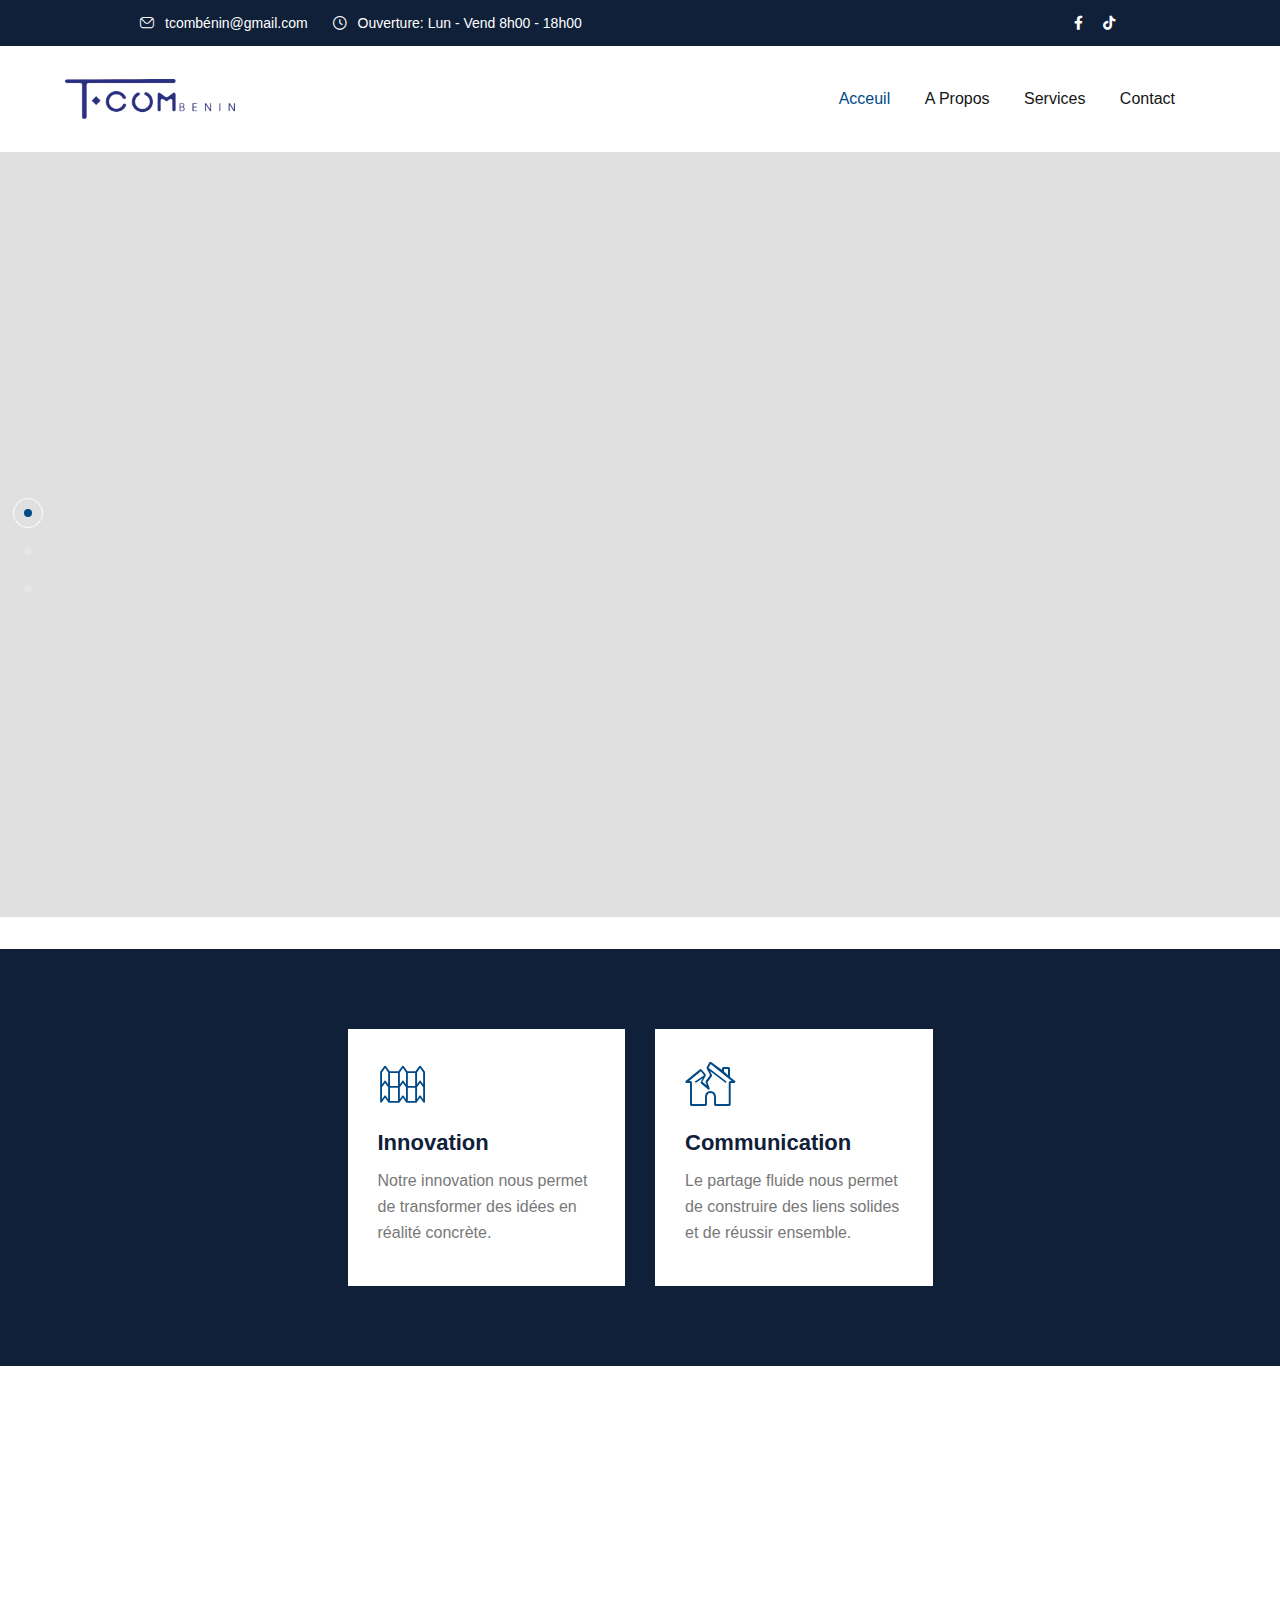
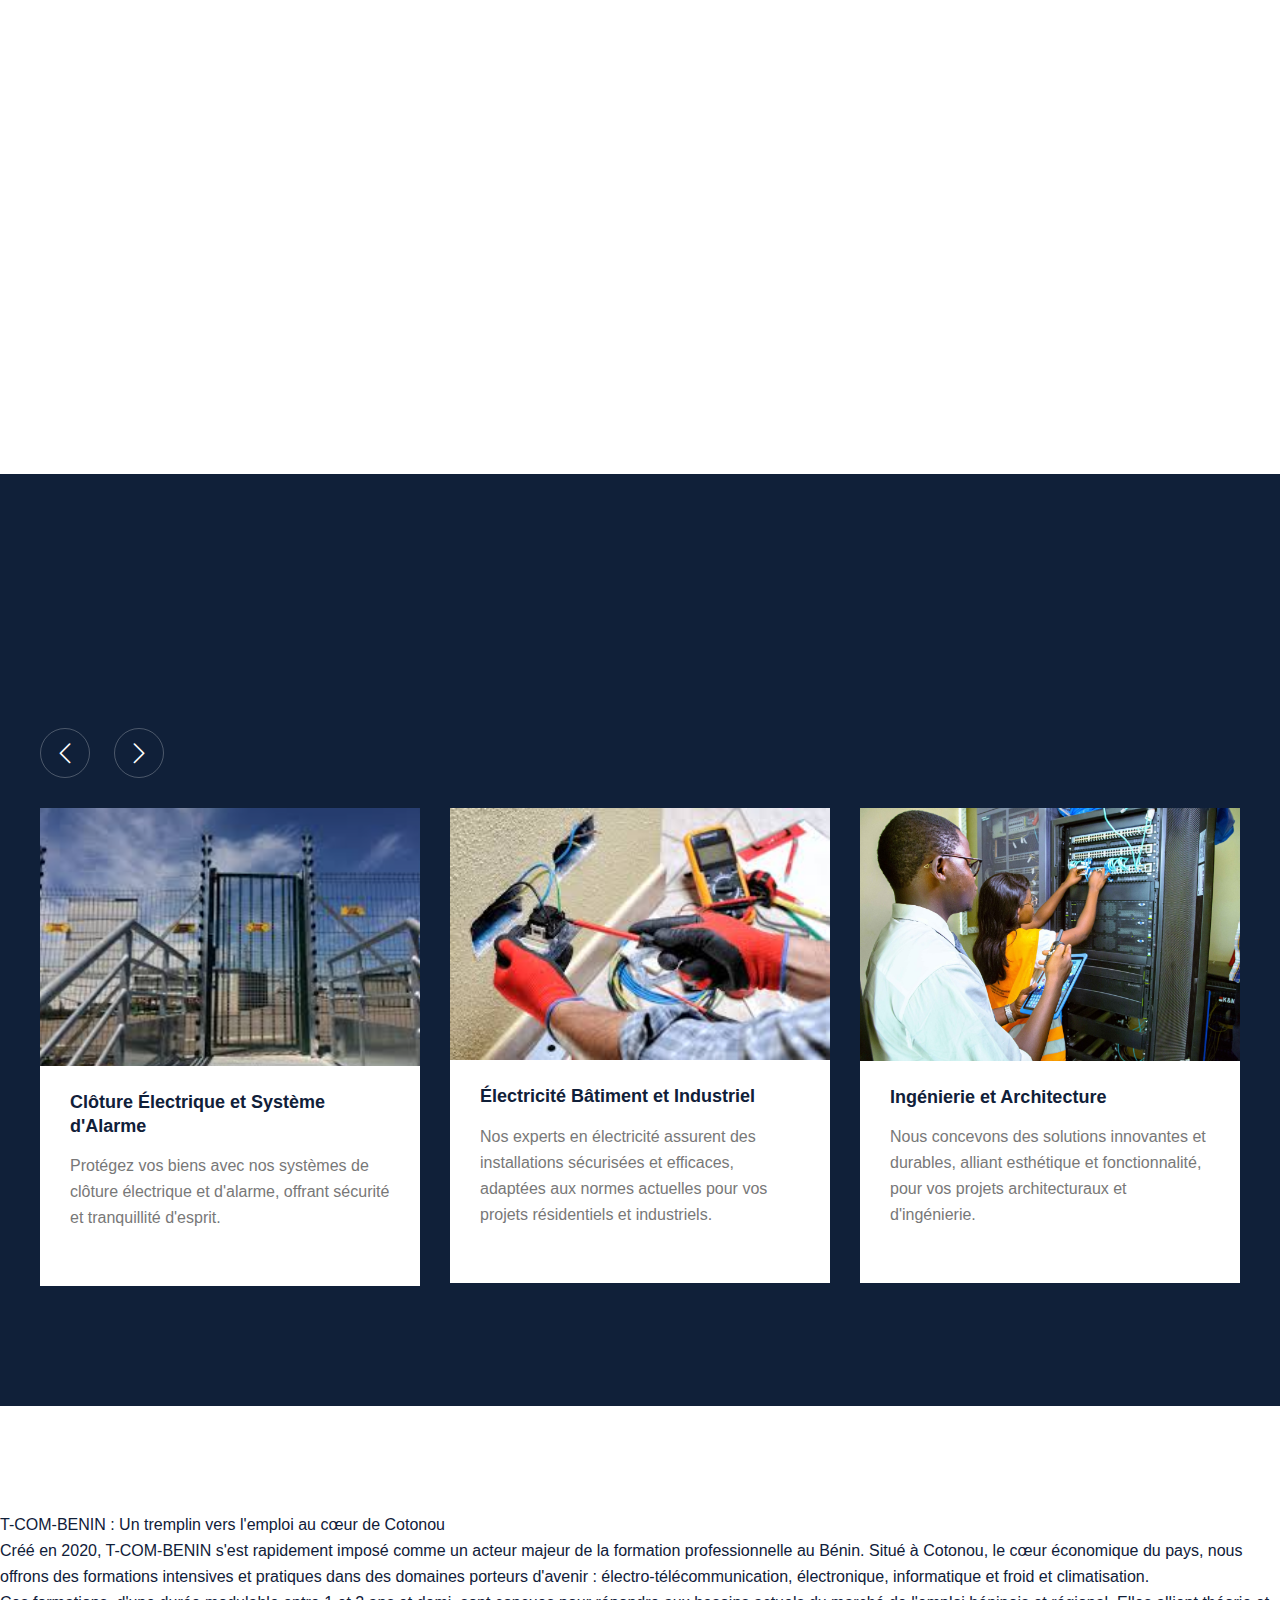
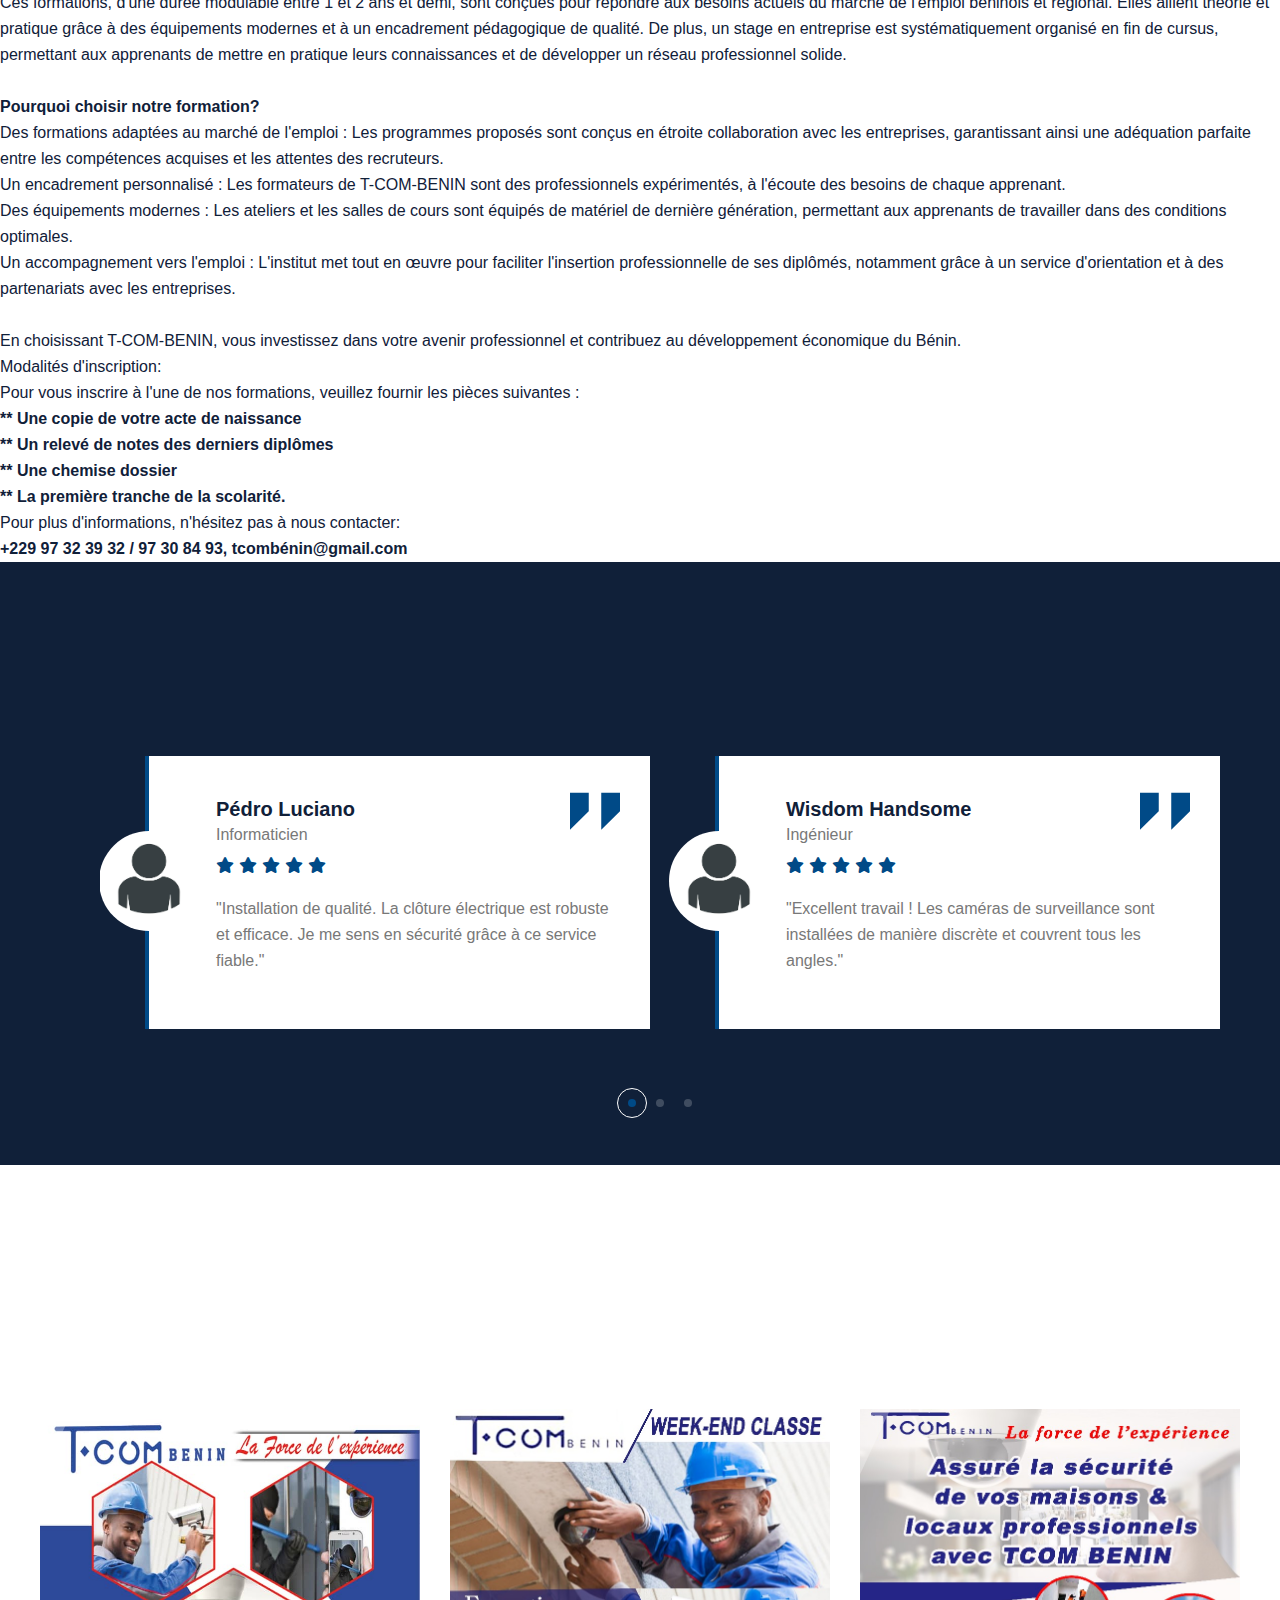
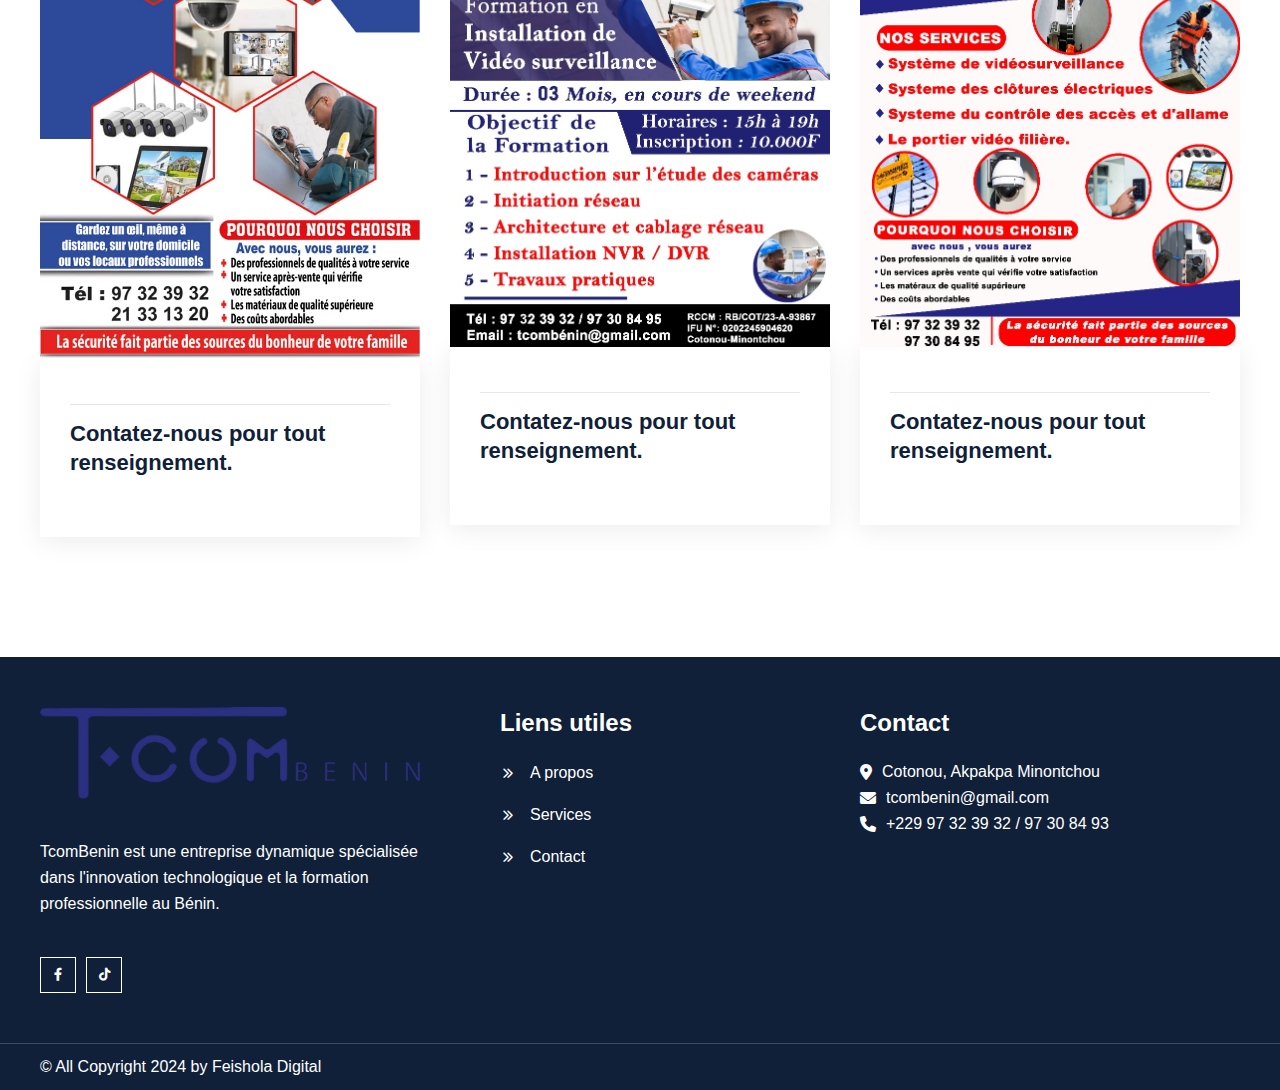
==== index.html @ 0d4f731c "code correcte nouveau reository" ====
<!doctype html>
<html class="no-js" lang="en">

<head>
   <meta charset="utf-8">
   <meta http-equiv="x-ua-compatible" content="ie=edge">
   <title>Tcom BENIN</title>
   <meta name="description" content="">
   <meta name="viewport" content="width=device-width, initial-scale=1">

   <!-- Place favicon.ico in the root directory -->
   <link rel="shortcut icon" type="image/x-icon" href="assets/imgs/logo.png">
   <!-- CSS here -->
   <link rel="stylesheet" href="assets/css/bootstrap.min.css">
   <link rel="stylesheet" href="assets/css/meanmenu.min.css">
   <link rel="stylesheet" href="assets/css/animate.css">
   <link rel="stylesheet" href="assets/css/swiper.min.css">
   <link rel="stylesheet" href="assets/css/slick.css">
   <link rel="stylesheet" href="assets/css/magnific-popup.css">
   <link rel="stylesheet" href="assets/css/fontawesome-pro.css">
   <link rel="stylesheet" href="assets/css/icomoon.css">
   <link rel="stylesheet" href="assets/css/spacing.css">
   <link rel="stylesheet" href="assets/css/main.css">
</head>

<body>

 

   <!-- Back to top start -->
   <div class="backtotop-wrap cursor-pointer">
      <svg class="backtotop-circle svg-content" width="100%" height="100%" viewBox="-1 -1 102 102">
         <path d="M50,1 a49,49 0 0,1 0,98 a49,49 0 0,1 0,-98" />
      </svg>
   </div>
   <!-- Back to top end -->

   <!-- search area start -->
   
   <div class="body-overlay"></div>
   <!-- search area end -->

   <!-- Offcanvas area start -->
   <div class="fix">
      <div class="offcanvas__info">
         <div class="offcanvas__wrapper">
            <div class="offcanvas__content">
               <div class="offcanvas__top mb-40 d-flex justify-content-between align-items-center">
                  <div class="offcanvas__logo">
                     <a href="dashboard.html">
                        <img src="assets/imgs/logo.png" alt="Header Logo">
                     </a>
                  </div>
                  <div class="offcanvas__close">
                     <button>
                        <i class="fal fa-times"></i>
                     </button>
                  </div>
               </div>
               
               <div class="mobile-menu fix mb-40"></div>
               <div class="offcanvas__contact mt-30 mb-20">
                  <h4>Contact Info</h4>
                  <ul>
                     <li class="d-flex align-items-center">
                        <div class="offcanvas__contact-icon mr-15">
                           <i class="fal fa-map-marker-alt"></i>
                        </div>
                        <div class="offcanvas__contact-text">
                           <a target="_blank"
                              href="#">Cotonou, Akpakpa-Minontchou  </a>
                        </div>
                     </li>
                     <li class="d-flex align-items-center">
                        <div class="offcanvas__contact-icon mr-15">
                           <i class="far fa-phone"></i>
                        </div>
                        <div class="offcanvas__contact-text">
                           <a href="tel:+22997323932">+229 97 32 39 32/97 30 84 93</a>
                        </div>
                     </li>
                     <li class="d-flex align-items-center">
                        <div class="offcanvas__contact-icon mr-15">
                           <i class="fal fa-envelope"></i>
                        </div>
                        <div class="offcanvas__contact-text">
                           <a href="#"><span class="mailto:tcombénin@gmail.com">tcombénin@gmail.com</span></a>
                        </div>
                     </li>
                  </ul>
               </div>
               <div class="offcanvas__social">
                  <ul>
                     <li><a href="https://www.facebook.com/p/T-Com-BENIN-100069688412088/?locale=fr_FR&paipv=0&eav=Afa0tBYyDHlYQcsFDEMD-jc7vL5V8ZLTu7v3nD4K1nmJEpiDZ7mxn0xxT_uSsYTU-5E&_rdr"><i class="fab fa-facebook-f"></i></a></li>
                     <li><a href="https://www.tiktok.com/@tcom.benin97"><i class="fab fa-tiktok"></i></a></li>
                     
                  </ul>
               </div>
            </div>
         </div>
      </div>
   </div>
   <div class="offcanvas__overlay"></div>
   <div class="offcanvas__overlay-white"></div>
   <!-- Offcanvas area start -->

   <!-- Header area start -->
   <header>
      <div class="container-fluid bg-color-1">
         <div class="header-top">
            <div class="header-top-contact-info">
               <span class="email p-relative"><a href="tcombénin@gmail.com">tcombénin@gmail.com</a></span>
               <span class="time p-relative">Ouverture: Lun - Vend 8h00 - 18h00</span>
            </div>
            <div class="header-top-socials">
               <span><a href="https://www.facebook.com/p/T-Com-BENIN-100069688412088/?locale=fr_FR&paipv=0&eav=Afa0tBYyDHlYQcsFDEMD-jc7vL5V8ZLTu7v3nD4K1nmJEpiDZ7mxn0xxT_uSsYTU-5E&_rdr"><i class="fab fa-facebook-f"></i></a></span>
               <span><a href="https://www.tiktok.com/@tcom.benin97"><i class="fab fa-tiktok"></i></a></span>
               
            </div>
         </div>
      </div>
      <div id="header-sticky" class="header-area">
         <div class="large-container">
            <div class="mega-menu-wrapper">
               <div class="header-main">
                  <div class="header-left">
                     <div class="header-logo">
                        <a href="index.html">
                           <img src="assets/imgs/logo.png" alt="header logo">
                        </a>
                     </div>                     
                  </div>                  
                  <div class="header-right d-flex justify-content-end">
                     <div class="mean__menu-wrapper d-none d-lg-block">
                        <div class="main-menu">
                           <nav id="mobile-menu">
                              <ul>
                                 <li class="has-dropdown active">
                                    <a href="index.html">Acceuil</a>
                                    
                                 </li>  
                                 <li>
                                    <a href="about.html">A Propos</a>
                                 </li>  
                                 <li>
                                    <a href="services.html">Services</a>
                                    
                                 </li>                           
                                  
                                 <li>
                                    <a href="contact.html">Contact</a>
                                 </li>                                
                              </ul>
                           </nav>
                           <!-- for wp -->
                           <div class="header__hamburger ml-50 d-none">
                              <button type="button" class="hamburger-btn offcanvas-open-btn">
                                 <span>01</span>
                                 <span>01</span>
                                 <span>01</span>
                              </button>
                           </div>
                        </div>
                     </div>
                     
                                    
                     <div class="header-action">
                        <div class="header-link-1">
                          <div class="icon">
                           <i class="fal fa-phone-volume"></i>
                          </div>
                          <div class="content">
                           <span>Contactez-nous</span>
                              <h6><a href="tel:+22997323932">+229 97 32 39 32/ 97 30 84 93</a></h6>
                          </div>
                        </div>
                     </div>
                     <div class="header__hamburger d-xl-none my-auto">
                        <div class="sidebar__toggle">
                           <a class="bar-icon" href="javascript:void(0)">
                              <i class="fa-light fa-bars-sort"></i>
                           </a>
                        </div>
                     </div>
                  </div>
               </div>
            </div>
         </div>
      </div>
   </header>
   <!-- Header area end --> 


 <main>
   
 <!-- Banner area start --> 
<section class="banner-section p-relative fix">
   <div class="swiper banner-active">
      <div class="swiper-wrapper">
         <!-- block -->
         <div class="swiper-slide"> 
            <div class="banner-main" data-background="assets/imgs/service/tcom1.jpg">
               <div class="large-container">               
                  <div class="banner-area p-relative z-3 wow img-custom-anim-left animated" data-wow-delay="1500ms">
                     <span class="p-relative banner-sub-title">Prestation de service</span>
                     <h1 class="banner-title">Tcom BENIN à votre service</h1>
                     <p class="banner-text">Nous nous engageons avec une détermination inébranlable à offrir des services d'une qualité irréprochable.</p>
                                                                                                                                                                                                                                                                                                                                                                                                                                                                                                                                                                                                                                                                                                                                                                                                                                                                                                                                                                                                                                                                                                                                                                                                                                                                                                                                                                                                                                                                                                                                                                                                                                                                                                                                                                                                                                                                                                                                                                                                                                                                                                                                                                                                                                                                                                                                                                                                                                                                                                                                                                                                                                                                                                                                                                                                                                                                                                                              
                  </div>        
               </div>
            </div>
           
         </div>                
         <!-- block -->
         <div class="swiper-slide"> 
            <div class="banner-main" data-background="assets/imgs/service/students.jpg">
               <div class="large-container">               
                  <div class="banner-area p-relative z-3 wow img-custom-anim-left animated" data-wow-delay="2500ms">
                     <span class="p-relative banner-sub-title">Formation</span>
                     <h1 class="banner-title">Formez-vous chez nous</h1>
                     <p class="banner-text">Nous nous engageons avec passion à offrir une formation complète et de haute qualité, assurant un apprentissage enrichissant et une préparation optimale pour réussir avec confiance et compétence.</p>
                     
                  </div>        
               </div>
            </div>
           
         </div>                
         <!-- block -->
         <div class="swiper-slide"> 
            <div class="banner-main" data-background="assets/imgs/blog/affiche1.jpeg">
               <div class="large-container">               
                  <div class="banner-area p-relative z-3 wow img-custom-anim-left animated" data-wow-delay="3000ms">
                     <span class="p-relative banner-sub-title">Coaching</span>
                     <h1 class="banner-title">Demarquez vous avec notre coaching</h1>
                     <p class="banner-text">Nous nous engageons à fournir un coaching personnalisé et motivant, afin d'accompagner chaque individu vers la réalisation de ses objectifs avec confiance et efficacité.</p>
                    
                  </div>        
               </div>
            </div>
           
         </div>   
         <!-- block -->          
      </div>
   </div>   
     <!-- If we need pagination -->
   <div class="banner-dot-inner">
      <div class="banner-dot"></div>
   </div>
</section>
 <!-- Banner area end --> 
 <!-- Features area start --> 
 <section class="features-section pt-80 pb-80 bg-color-1 p-relative">
   <div class="bg-shape-1" data-background="assets/imgs/shapes/shape-27.png"></div>
   <div class="bg-shape-2" data-background="assets/imgs/shapes/shape-28.png"></div>
   <div class="small-container">
      <div class="row g-4">
         <div class="col-xxl-3 col-xl-3 col-lg-6 col-md-6">
            <div class="features-box-area p-relative wow fadeInLeft" data-wow-delay="500ms">
               <div class="shape-1" data-background="assets/imgs/shapes/shape-24.png"></div>
               <div class="shape-2" data-background="assets/imgs/shapes/shape-25.png"></div>
               <div class="shape-3" data-background="assets/imgs/shapes/shape-26.png"></div>
               <div class="icon-box">
                  <i class="icon-hammer"></i>
               </div>
               <h5 class="mt-20 mb-10"><a href="services.html">Excellence</a></h5>
               <p>Notre savoir-faire se distingue à chaque étape, de la planification à l'exécution.</p>
            </div>
         </div>
         <!-- block -->
         <div class="col-xxl-3 col-xl-3 col-lg-6 col-md-6">
            <div class="features-box-area p-relative">
               <div class="shape-1" data-background="assets/imgs/shapes/shape-24.png"></div>
               <div class="shape-2" data-background="assets/imgs/shapes/shape-25.png"></div>
               <div class="shape-3" data-background="assets/imgs/shapes/shape-26.png"></div>
               <div class="icon-box">
                  <i class="icon-roof-5"></i>
               </div>
               <h5 class="mt-20 mb-10"><a href="services.html">Innovation</a></h5>
               <p>Notre innovation nous permet de transformer des idées en réalité concrète.</p>
            </div>
         </div>
         <!-- block -->
         <div class="col-xxl-3 col-xl-3 col-lg-6 col-md-6">
            <div class="features-box-area p-relative">
               <div class="shape-1" data-background="assets/imgs/shapes/shape-24.png"></div>
               <div class="shape-2" data-background="assets/imgs/shapes/shape-25.png"></div>
               <div class="shape-3" data-background="assets/imgs/shapes/shape-26.png"></div>
               <div class="icon-box">
                  <i class="icon-roof-6"></i>
               </div>
               <h5 class="mt-20 mb-10"><a href="services.html">Communication</a></h5>
               <p>Le partage fluide nous permet de construire des liens solides et de réussir ensemble.</p>
            </div>
         </div>
         <!-- block -->
         <div class="col-xxl-3 col-xl-3 col-lg-6 col-md-6">
            <div class="features-box-area p-relative wow fadeInRight" data-wow-delay="500ms">
               <div class="shape-1" data-background="assets/imgs/shapes/shape-24.png"></div>
               <div class="shape-2" data-background="assets/imgs/shapes/shape-25.png"></div>
               <div class="shape-3" data-background="assets/imgs/shapes/shape-26.png"></div>
               <div class="icon-box">
                  <i class="icon-roof-7"></i>
               </div>
               <h5 class="mt-20 mb-10"><a href="services.html">24/7 Support</a></h5>
               <p>Nous sommes disponible à n'importe quel moment pour vous écouter.</p>
            </div>
         </div>
         <!-- block -->
      </div>
   </div>
 </section>
 <!-- Features area end --> 


 <!-- About us area start --> 

<section class="about-us-section section-space p-relative">
   <div class="shape-area">
      <div class="shape-1" data-background="assets/imgs/bg/bg-shape-1.png"></div>
      <div class="shape-2 quote-animation" data-background="assets/imgs/shapes/shape-7.png"></div>
      <div class="shape-3 quote-animation" data-background="assets/imgs/shapes/shape-8.png"></div>
   </div>
   <div class="small-container">
      <div class="row g-4">
         <div class="col-xxl-6 col-xl-6 col-lg-6">
            <!-- image area start -->
            <div class="about-us-image-area p-relative wow fadeInRight" data-wow-delay=".5s">
               <div class="border-shape" data-background="assets/imgs/shapes/shape-6.png"></div>
               <figure class="image-1">
                  <img src="assets/imgs/about/about.jpeg" alt="">
               </figure>
               <!--
               <div class="image-2-area">
                  <div class="image-2 p-relative">
                     <img src="assets/imgs/about/tcom6.png" alt="">  
                                                 
                  </div>                  
               </div>
               -->
               <div class="working-area float-bob-y">
                 <div class="inner p-relative">
                     <div class="icon-box">
                        <i class="icon-prize"></i>
                        <h4><span class="counter">4</span> Ans</h4>
                        <p class="exp">Expérience professionnelle</p>
                     </div>
                 </div>
               </div>
            </div>
            <!-- image area end -->
         </div>
         <div class="col-xxl-6 col-xl-6 col-lg-6">
            <!-- .content start -->
            <div class="about-us-content-area p-relative z-1 pl-30">
               <div class="title-box mb-35 wow fadeInLeft" data-wow-delay=".5s">
                  <span class="section-sub-title">A propos</span>
                  <h3 class="section-title mt-10">Prestation de service, </br> Formation et Coaching</h3>
               </div>
               <p class="mb-35 wow fadeInLeft" data-wow-delay=".5s">Tcom Benin est une entreprise dynamique spécialisée dans l'innovation technologique et la formation professionnelle au Bénin. Nous offrons une gamme complète de services allant des installations techniques de pointe à des formations sur mesure, répondant aux besoins variés de nos clients dans différents secteurs.</br> 
                  Chez TcomBenin, notre mission est de vous fournir des solutions de haute qualité qui répondent parfaitement à vos besoins. Nous nous engageons à vous offrir un service exceptionnel et des formations qui font la différence. Grâce à notre approche axée sur le client et notre expertise technique, nous contribuons au succès et à la croissance de votre entreprise.
               </p>
                            
            </div>
            <!-- .content end -->
         </div>
      </div>
   </div>
</section>

 <!-- About us area end --> 

 <!-- Service Slider area start --> 
 <section class="service-slider-section section-space bg-color-1 p-relative">
   <div class="shape-1 float-bob-y" data-background="assets/imgs/shapes/shape-10.png"></div>
   <div class="shape-2 float-bob-y" data-background="assets/imgs/shapes/shape-9.png"></div>
   <div class="shape-3" data-background="assets/imgs/shapes/shape-11.png"></div>
   <div class="small-container">
      <div class="row">
         <div class="col-xxl-6">
            <div class="title-box mb-50 wow fadeInLeft" data-wow-delay=".5s">
               <span class="section-sub-title">Nos SERVICES</span>
               <h3 class="section-title mt-10">Nos différents services</h3>
            </div>
         </div>
         <div class="col-xxl-6">
            <!-- If we need navigation buttons -->
            <div class="service_1_navigation__wrapprer position-relative z-1 text-end mt-30">
               <div class="common-slider-navigation">
                  <button class="service-1-button-prev"><i class="icon-arrow-left-angle"></i></button>
                  <button class="service-1-button-next"><i class="icon-arrow-right-angle"></i></button>
               </div>
            </div> 
         </div>
      </div>
      <div class="swiper service-active-1">
         <div class="swiper-wrapper">
            <!-- block -->
            <div class="swiper-slide"> 
               <div class="service-slider-area p-relative">
                  <figure class="image w-img">
                     <img src="assets/imgs/service/cloture.png" alt="">
                  </figure>
                  <div class="content">
                    
                     <h6 class="mb-15"><a href="services.html">Clôture Électrique et Système d'Alarme</a></h6>
                     <p class="mb-25">Protégez vos biens avec nos systèmes de clôture électrique et d'alarme, offrant sécurité et tranquillité d'esprit.</p>
                    
                  </div>
               </div>
            </div>
            <!-- block -->
            <div class="swiper-slide"> 
               <div class="service-slider-area p-relative">
                  <figure class="image w-img">
                     <img src="assets/imgs/service/electrique2.jpeg" alt="">
                  </figure>
                  <div class="content">
                     
                     <h6 class="mb-15"><a >Électricité Bâtiment et Industriel</a></h6>
                     <p class="mb-25">Nos experts en électricité assurent des installations sécurisées et efficaces, adaptées aux normes actuelles pour vos projets résidentiels et industriels.</p>
                     
                  </div>
               </div>
            </div>
            <!-- block -->
            <div class="swiper-slide"> 
               <div class="service-slider-area p-relative">
                  <figure class="image w-img">
                     <img src="assets/imgs/service/electro1.jpg" alt="">
                  </figure>
                  <div class="content">
                      
                     <h6 class="mb-15"><a>Ingénierie et Architecture</a></h6>
                     <p class="mb-25">Nous concevons des solutions innovantes et durables, alliant esthétique et fonctionnalité, pour vos projets architecturaux et d'ingénierie.</p>
                    
                  </div>
               </div>
            </div>
            <div class="swiper-slide"> 
               <div class="service-slider-area p-relative">
                  <figure class="image w-img">
                     <img src="assets/imgs/service/RT1.jpg" alt="">
                  </figure>
                  <div class="content">
                      
                     <h6 class="mb-15"><a>Réseau Télécommunications</a></h6>
                     <p class="mb-25">Optimisez vos infrastructures avec nos services de réseau et télécommunication, garantissant une connectivité fiable et performante.</p>
                    
                  </div>
               </div>
            </div>
            <div class="swiper-slide"> 
               <div class="service-slider-area p-relative">
                  <figure class="image w-img">
                     <img src="assets/imgs/service/electro.jpg" alt="">
                  </figure>
                  <div class="content">
                      
                     <h6 class="mb-15"><a>
                        Électro-Informatique</a></h6>
                     <p class="mb-25">Simplifiez la gestion de vos systèmes avec nos services d'électro-informatique, alliant performance et fiabilité pour vos équipements.</p>
                    
                  </div>
               </div>
            </div>
            <div class="swiper-slide"> 
               <div class="service-slider-area p-relative">
                  <figure class="image w-img">
                     <img src="assets/imgs/service/tcom8.png" alt="">
                  </figure>
                  <div class="content">
                      
                     <h6 class="mb-15"><a>Vidéo Surveillance et Système de Sécurité des Accès</a></h6>
                     <p class="mb-25">Surveillez vos espaces avec nos caméras de surveillance, offrant une couverture complète et une qualité d'image exceptionnelle.</p>
                    
                  </div>
               </div>
            </div>
            <div class="swiper-slide"> 
               <div class="service-slider-area p-relative">
                  <figure class="image w-img">
                     <img src="assets/imgs/service/ser1.avif" alt="">
                  </figure>
                  <div class="content">
                      
                     <h6 class="mb-15"><a>Froid et Climatisation</a></h6>
                     <p class="mb-25">Assurez un confort optimal avec nos solutions de froid et climatisation, adaptées pour un contrôle précis de la température en toutes saisons.</p>
                    
                  </div>
               </div>
            </div>
         </div>
      </div>
   </div>
 </section>
 <!-- Service Slider area end --> 
  <div class="ha"></div>

  <section class="responsive-section">
   <div class="title-box mb-10 wow fadeInLeft formation" data-wow-delay=".5s">
       <center><h3 class="section-title mt-10 center-heading-on-pc">Des informations sur nos formations</h3></center>
   </div>  

   <div class="center-text-on-pc">
       T-COM-BENIN : Un tremplin vers l'emploi au cœur de Cotonou
       <br>Créé en 2020, T-COM-BENIN s'est rapidement imposé comme un acteur majeur de la formation professionnelle au Bénin. Situé à Cotonou, le cœur économique du pays, nous offrons des formations intensives et pratiques dans des domaines porteurs d'avenir : électro-télécommunication, électronique, informatique et froid et climatisation.
   </div>

   <div class="center-text-on-pc">
       Ces formations, d'une durée modulable entre 1 et 2 ans et demi, sont conçues pour répondre aux besoins actuels du marché de l'emploi béninois et régional. Elles allient théorie et pratique grâce à des équipements modernes et à un encadrement pédagogique de qualité. De plus, un stage en entreprise est systématiquement organisé en fin de cursus, permettant aux apprenants de mettre en pratique leurs connaissances et de développer un réseau professionnel solide.
   </div>
   <br>
   <div class="center-heading-on-pc">
       <strong>Pourquoi choisir notre formation?</strong><br>
   </div>
   <div class="center-text-on-pc">
       Des formations adaptées au marché de l'emploi : Les programmes proposés sont conçus en étroite collaboration avec les entreprises, garantissant ainsi une adéquation parfaite entre les compétences acquises et les attentes des recruteurs.<br>
       Un encadrement personnalisé : Les formateurs de T-COM-BENIN sont des professionnels expérimentés, à l'écoute des besoins de chaque apprenant.<br>
       Des équipements modernes : Les ateliers et les salles de cours sont équipés de matériel de dernière génération, permettant aux apprenants de travailler dans des conditions optimales.<br>
       Un accompagnement vers l'emploi : L'institut met tout en œuvre pour faciliter l'insertion professionnelle de ses diplômés, notamment grâce à un service d'orientation et à des partenariats avec les entreprises.
   </div>
   <br>
   
       En choisissant T-COM-BENIN, vous investissez dans votre avenir professionnel et contribuez au développement économique du Bénin.
   
   <br>
   <div class="center-heading-on-pc">
       Modalités d'inscription:
   </div>
   <div class="center-text-on-pc">
       Pour vous inscrire à l'une de nos formations, veuillez fournir les pièces suivantes :<br>
       <strong>
           ** Une copie de votre acte de naissance<br>
           ** Un relevé de notes des derniers diplômes<br>
           ** Une chemise dossier<br>
           ** La première tranche de la scolarité.<br>
       </strong>
       Pour plus d'informations, n'hésitez pas à nous contacter:<br>
       <strong>+229 97 32 39 32 / 97 30 84 93, tcombénin@gmail.com</strong>
   </div>
</section>


 <!-- testimonials two area start --> 
 <section class="testimonials-two-section fix">
   <div class="container-fluid g-0">
      <div class="row g-0">
         
         <div class="col-xxl-12 col-xl-12 col-lg-12">
            <div class="testimonials-two-area section-space-medium bg-color-1 p-relative">
               <div class="shape-1" data-background="assets/imgs/shapes/shape-36.png"></div>
               <div class="title-box wow fadeInLeft mb-60" data-wow-delay=".5s">
                  <span class="section-sub-title">Temoignages</span>
                  <h3 class="section-title mt-10">Le retour de nos clients</h3>
               </div>
               <div class="swiper testimonial-active-2">
                  <div class="swiper-wrapper">
                     <!-- block -->
                     <div class="swiper-slide"> 
                        <div class="testimonials-two-box">
                           <div class="author-image">
                              <img src="assets/imgs/resources/personne.jpg" alt="">
                           </div>
                           <div class="icon-1">
                              <i class="icon-comma-double"></i>
                           </div>
                           <h4>Pédro Luciano</h4>
                           <span>Informaticien</span>
                           <ul class="ratings">
                              <li><i class="fa fa-star"></i></li>
                              <li><i class="fa fa-star"></i></li>
                              <li><i class="fa fa-star"></i></li>
                              <li><i class="fa fa-star"></i></li>
                              <li><i class="fa fa-star"></i></li>
                           </ul>
                           <p>"Installation de qualité. La clôture électrique est robuste et efficace. Je me sens en sécurité grâce à ce service fiable."</p>
                        </div>
                     </div>
                     <!-- block -->
                     <div class="swiper-slide"> 
                        <div class="testimonials-two-box">
                           <div class="author-image">
                              <img src="assets/imgs/resources/personne.jpg" alt="">
                           </div>
                           <div class="icon-1">
                              <i class="icon-comma-double"></i>
                           </div>
                           <h4>Wisdom Handsome</h4>
                           <span>Ingénieur</span>
                           <ul class="ratings">
                              <li><i class="fa fa-star"></i></li>
                              <li><i class="fa fa-star"></i></li>
                              <li><i class="fa fa-star"></i></li>
                              <li><i class="fa fa-star"></i></li>
                              <li><i class="fa fa-star"></i></li>
                           </ul>
                           <p>"Excellent travail ! Les caméras de surveillance sont installées de manière discrète et couvrent tous les angles."</p>
                        </div>
                     </div>
                     <!-- block -->
                     <div class="swiper-slide"> 
                        <div class="testimonials-two-box">
                           <div class="author-image">
                              <img src="assets/imgs/resources/personne1.jpeg" alt="">
                           </div>
                           <div class="icon-1">
                              <i class="icon-comma-double"></i>
                           </div>
                           <h4>Olivia Domengo</h4>
                           <span>Mère de famille</span>
                           <ul class="ratings">
                              <li><i class="fa fa-star"></i></li>
                              <li><i class="fa fa-star"></i></li>
                              <li><i class="fa fa-star"></i></li>
                              <li><i class="fa fa-star"></i></li>
                              <li><i class="fa fa-star"></i></li>
                           </ul>
                           <p>"Service impeccable ! Le climatiseur a été installé rapidement et fonctionne parfaitement. Je recommande vivement."</p>
                        </div>
                     </div>
                  </div>
               </div>
               <!-- If we need pagination -->
               <div class="testimonial-dot-inner text-center mt-60">
                  <div class="testimonial-swiper-dot"></div>
               </div>
            </div>
         </div>
      </div>
   </div>
 </section>
 <!-- testimonials two area end --> 


  <!-- Blog area start --> 
  <section class="blog-section-one section-space">
   <div class="small-container">
      <div class="title-box mb-40 wow fadeInLeft" data-wow-delay=".5s">
         <span class="section-sub-title">Actualités</span>
         <h3 class="section-title mt-10">Les nouvelles du momemt</h3>
      </div>
      <div class="row g-4">
         <!-- block -->
         <div class="col-xxl-4 col-xl-4 col-lg-6">
            <div class="blog-style-one">
               <a class="blog-image w-img">
                  <img src="assets/imgs/blog/nouvelle1.jpeg" alt="">
               </a>
               <div class="blog-content">
                  <!--
                  <div class="post-meta">
                    
                     <span class="p-relative"><i class="fal fa-calendar-alt"></i>Du 01 janvier, 2024 </span>
                  </div>
                  -->
                  <hr>
                  <h5 class="blog-title mb-30">Contatez-nous pour tout renseignement.</h5>
                   
               </div>
            </div>
         </div>
         <!-- block -->
         <!-- block -->
         <div class="col-xxl-4 col-xl-4 col-lg-6">
            <div class="blog-style-one">
               <a class="blog-image w-img">
                  <img src="assets/imgs/blog/nouvelle2.jpeg" alt="">
               </a>
               <div class="blog-content">
                  <!--
                  <div class="post-meta">
                    
                     <span class="p-relative"><a><i class="fal fa-calendar-alt"></i>28 Nov, 2023</a></span>
                  </div>
                  -->
                  <hr>
                  <h5 class="blog-title mb-30"><a>Contatez-nous pour tout renseignement.</a></h5>
                   
               </div>
            </div>
         </div>
         <!-- block -->
         <!-- block -->
         <div class="col-xxl-4 col-xl-4 col-lg-6">
            <div class="blog-style-one">
               <a class="blog-image w-img">
                  <img src="assets/imgs/blog/Whats.jpeg" alt="">
               </a>
               <div class="blog-content">                 
                  <hr>
                  <h5 class="blog-title mb-30"><a>Contatez-nous pour tout renseignement.</a></h5>
                   
               </div>
            </div>
         </div>
         <!-- block -->
      </div>
   </div>
  </section>
  <!-- Blog area end --> 

 </main>
     

   <!-- Footer area start -->
   <footer>
      <div class="footer-main bg-color-1">
         <div class="footer-top section-space-medium">
            <div class="small-container">
               <div class="row g-4">
                  <div class="col-xxl-4 col-xl-4 col-lg-4 col-md-6">
                     <div class="footer-widget-1">
                        <figure class="image">
                           <img src="assets/imgs/logo.png" alt="">
                        </figure>
                        <p class="mt-40 mb-40">
                           TcomBenin est une entreprise dynamique spécialisée dans l'innovation technologique et la formation professionnelle au Bénin.
                        </p>
                        <div class="footer-socials">
                           <span><a href="https://www.facebook.com/p/T-Com-BENIN-100069688412088/?locale=fr_FR&paipv=0&eav=Afa0tBYyDHlYQcsFDEMD-jc7vL5V8ZLTu7v3nD4K1nmJEpiDZ7mxn0xxT_uSsYTU-5E&_rdr"><i class="fab fa-facebook-f"></i></a></span>
                           <span><a href="https://www.tiktok.com/@tcom.benin97"><i class="fab fa-tiktok"></i></a></span>
                           
                        </div>
                     </div>
                  </div>
                  <div class="col-xxl-4 col-xl-4 col-lg-4 col-md-6">
                     <div class="footer-widget-2 pl-50">
                        <h4 class="mb-20 footer-title">Liens utiles</h4>
                        <ul class="service-list">
                           <li><a href="about.html">A propos</a></li>
                           <li><a href="services.html">Services</a></li>
                           <li><a href="contact.html">Contact</a></li>
                            
                        </ul>
                     </div>
                  </div>
                  
                  <div class="col-xxl-4 col-xl-4 col-lg-4 col-md-6">
                     <div class="footer-widget-4 pr-30">
                        <h4 class="mb-20 footer-title">Contact</h4>
                        <div class="ic"> <i  class="fas fa-location-dot  txtc"></i> <span class="txtc">Cotonou, Akpakpa Minontchou</span></div>
                        <div class="ic"> <i  class="fas fa-envelope  txtc"></i> <span class="txtc">tcombenin@gmail.com</span></div>
                        <div class="ic"> <i  class="fas fa-phone  txtc"></i> <span class="txtc">+229 97 32 39 32 / 97 30 84 93</span></div>
                        
                        <p></p>
                        <p></p>
                         
                     </div>
                  </div>
               </div>
            </div>
         </div>
         <div class="small-container">
            <div class="footer-bottom pt-10 pb-10">
               <div class="left-area">
                  <span>© All Copyright 2024 by <a href="#">Feishola Digital</a></span>
               </div>
              
            </div> 
         </div>     
      </div>
   </footer>
   <!-- Footer area end -->
   

   <!-- JS here -->
   <script src="assets/js/jquery-3.6.0.min.js"></script>
   <script src="assets/js/waypoints.min.js"></script>
   <script src="assets/js/bootstrap.bundle.min.js"></script>
   <script src="assets/js/meanmenu.min.js"></script>
   <script src="assets/js/swiper.min.js"></script>
   <script src="assets/js/slick.min.js"></script>
   <script src="assets/js/magnific-popup.min.js"></script>
   <script src="assets/js/counterup.js"></script>
   <script src="assets/js/wow.js"></script>
   <script src="assets/js/main.js"></script>

</body>

</html>
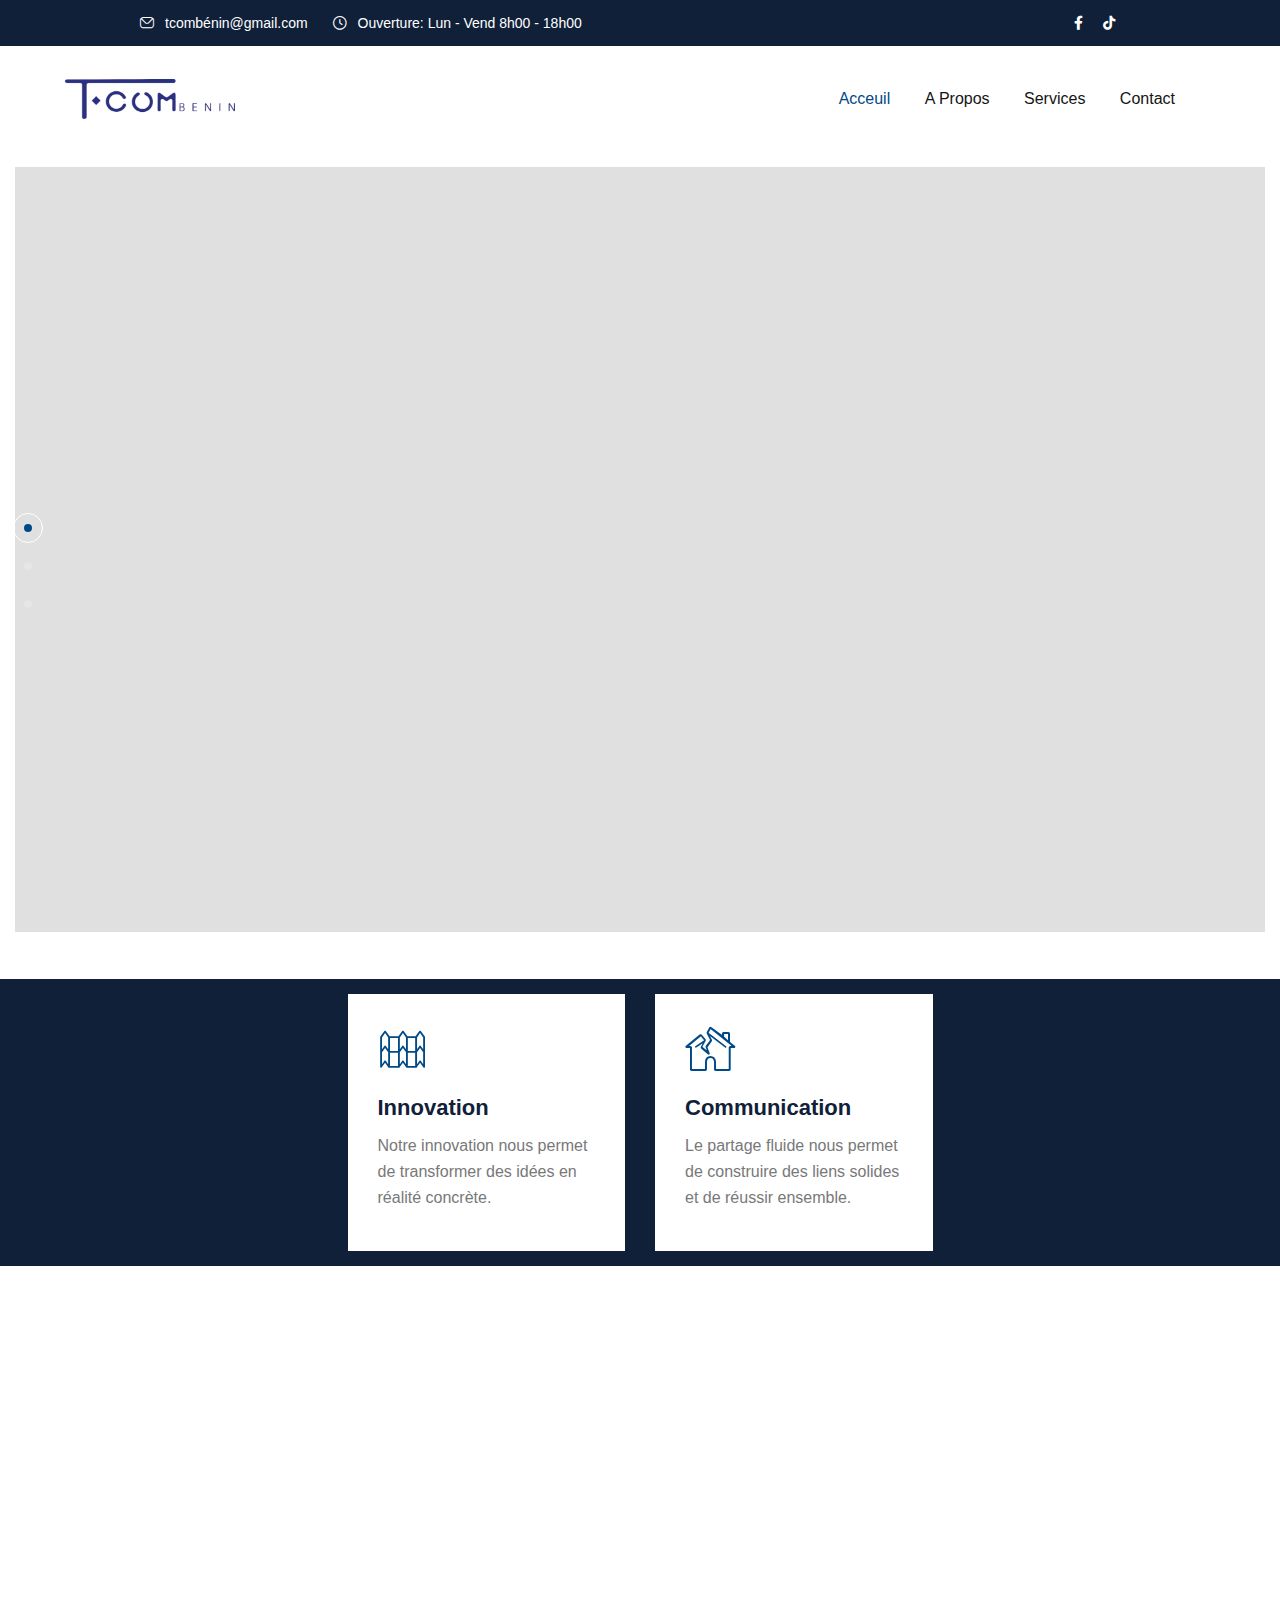
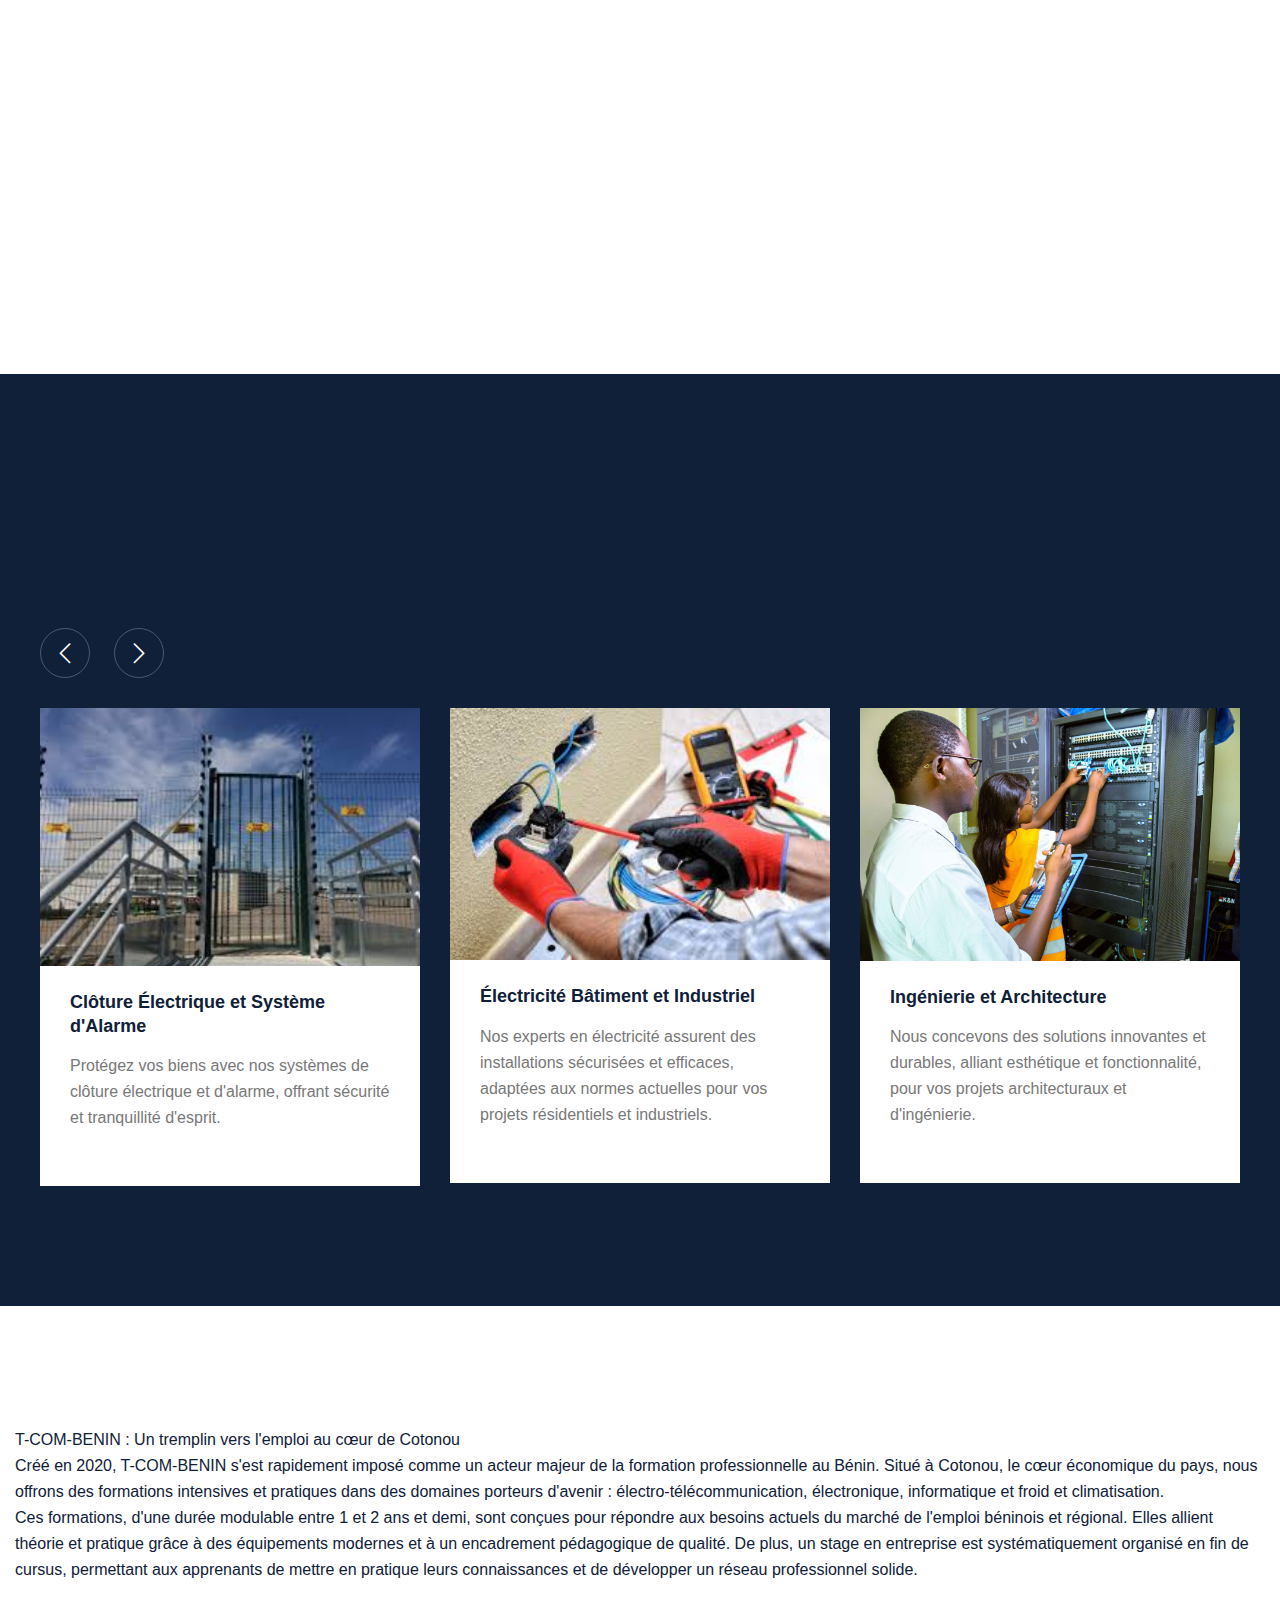
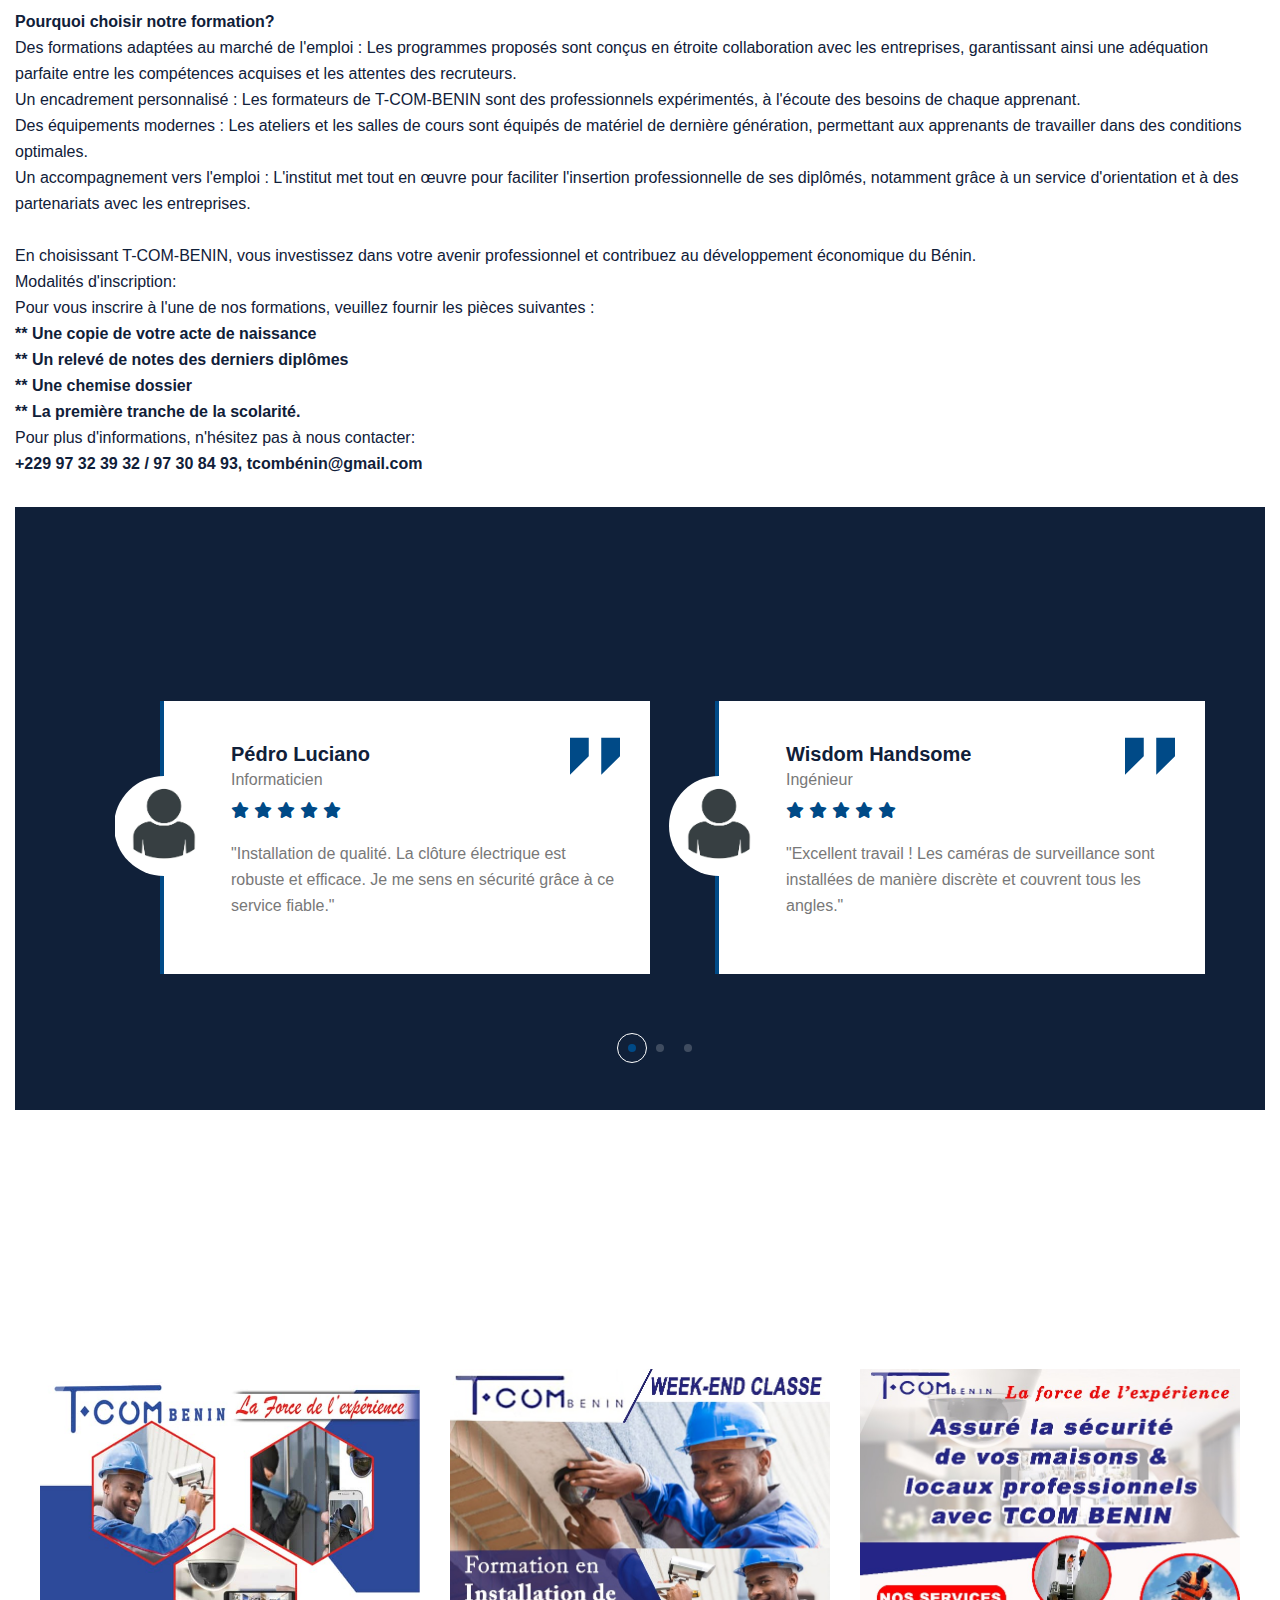
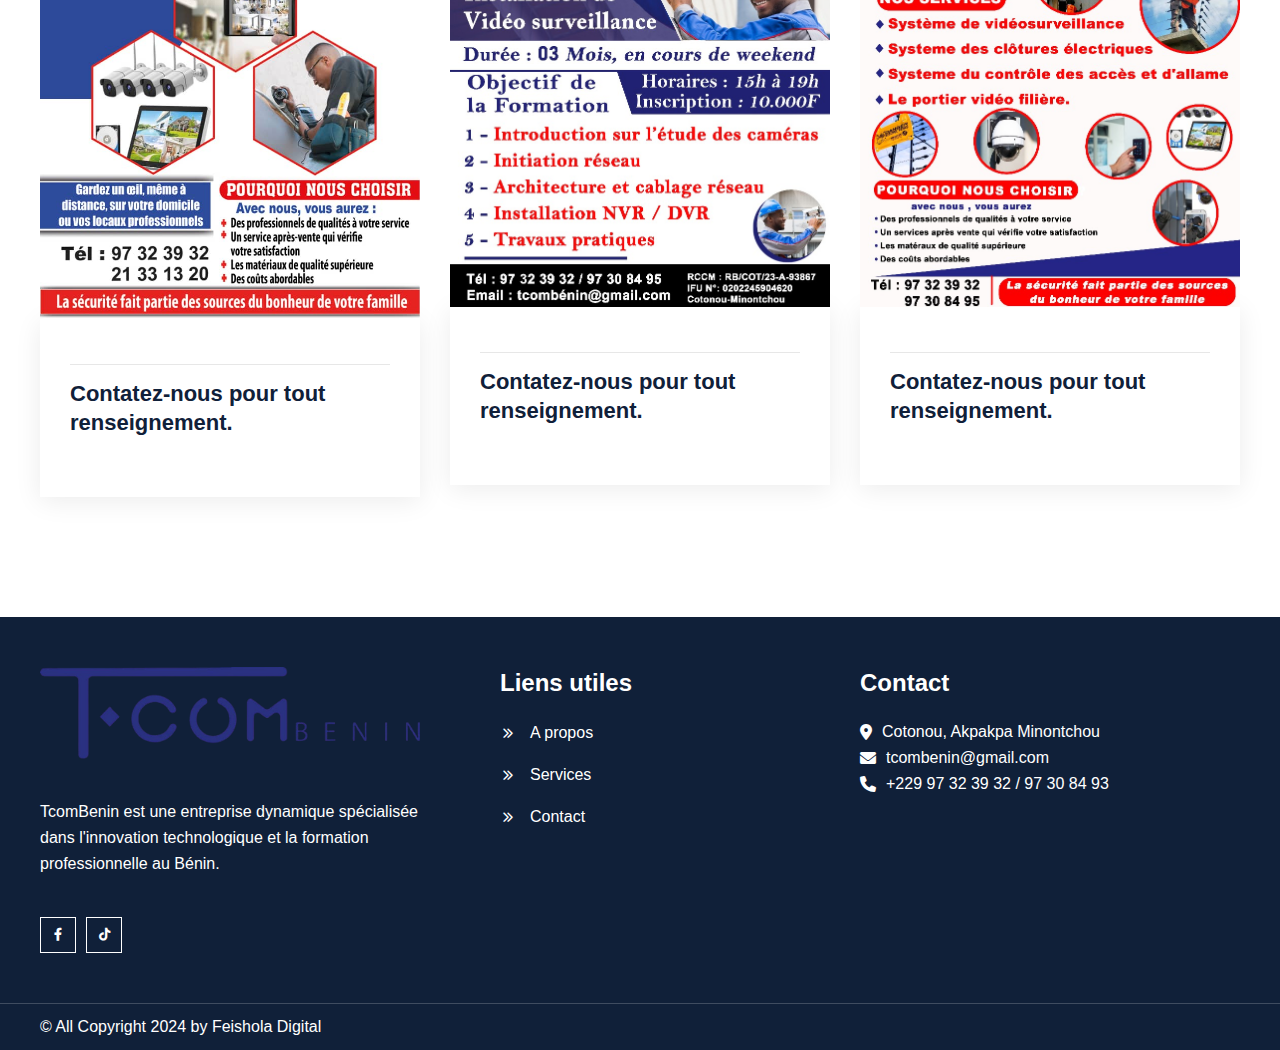
==== commit f9154dc1: "code correcte nouveau reository partie pdg" ====
--- a/index.html
+++ b/index.html
@@ -191,10 +191,10 @@
    <!-- Header area end --> 
 
 
- <main>
+ <main >
    
  <!-- Banner area start --> 
-<section class="banner-section p-relative fix">
+<section class="banner-section p-relative fix over">
    <div class="swiper banner-active">
       <div class="swiper-wrapper">
          <!-- block -->
@@ -249,7 +249,7 @@
 </section>
  <!-- Banner area end --> 
  <!-- Features area start --> 
- <section class="features-section pt-80 pb-80 bg-color-1 p-relative">
+ <section class="features-section pt-80 pb-80 bg-color-1 p-relative over">
    <div class="bg-shape-1" data-background="assets/imgs/shapes/shape-27.png"></div>
    <div class="bg-shape-2" data-background="assets/imgs/shapes/shape-28.png"></div>
    <div class="small-container">
@@ -314,7 +314,7 @@
 
  <!-- About us area start --> 
 
-<section class="about-us-section section-space p-relative">
+<section class="about-us-section section-space p-relative over">
    <div class="shape-area">
       <div class="shape-1" data-background="assets/imgs/bg/bg-shape-1.png"></div>
       <div class="shape-2 quote-animation" data-background="assets/imgs/shapes/shape-7.png"></div>
@@ -353,8 +353,8 @@
             <!-- .content start -->
             <div class="about-us-content-area p-relative z-1 pl-30">
                <div class="title-box mb-35 wow fadeInLeft" data-wow-delay=".5s">
-                  <span class="section-sub-title">A propos</span>
-                  <h3 class="section-title mt-10">Prestation de service, </br> Formation et Coaching</h3>
+                  <span class="section-sub-title">Le PDG</span>
+                  <!--<h3 class="section-title mt-10">Prestation de service, </br> Formation et Coaching</h3>-->
                </div>
                <p class="mb-35 wow fadeInLeft" data-wow-delay=".5s">Tcom Benin est une entreprise dynamique spécialisée dans l'innovation technologique et la formation professionnelle au Bénin. Nous offrons une gamme complète de services allant des installations techniques de pointe à des formations sur mesure, répondant aux besoins variés de nos clients dans différents secteurs.</br> 
                   Chez TcomBenin, notre mission est de vous fournir des solutions de haute qualité qui répondent parfaitement à vos besoins. Nous nous engageons à vous offrir un service exceptionnel et des formations qui font la différence. Grâce à notre approche axée sur le client et notre expertise technique, nous contribuons au succès et à la croissance de votre entreprise.
@@ -370,7 +370,7 @@
  <!-- About us area end --> 
 
  <!-- Service Slider area start --> 
- <section class="service-slider-section section-space bg-color-1 p-relative">
+ <section class="service-slider-section section-space bg-color-1 p-relative over">
    <div class="shape-1 float-bob-y" data-background="assets/imgs/shapes/shape-10.png"></div>
    <div class="shape-2 float-bob-y" data-background="assets/imgs/shapes/shape-9.png"></div>
    <div class="shape-3" data-background="assets/imgs/shapes/shape-11.png"></div>
@@ -496,7 +496,7 @@
  <!-- Service Slider area end --> 
   <div class="ha"></div>
 
-  <section class="responsive-section">
+  <section class="responsive-section over">
    <div class="title-box mb-10 wow fadeInLeft formation" data-wow-delay=".5s">
        <center><h3 class="section-title mt-10 center-heading-on-pc">Des informations sur nos formations</h3></center>
    </div>  
@@ -542,7 +542,7 @@
 
 
  <!-- testimonials two area start --> 
- <section class="testimonials-two-section fix">
+ <section class="testimonials-two-section fix over">
    <div class="container-fluid g-0">
       <div class="row g-0">
          
@@ -633,7 +633,7 @@
 
 
   <!-- Blog area start --> 
-  <section class="blog-section-one section-space">
+  <section class="blog-section-one section-space over">
    <div class="small-container">
       <div class="title-box mb-40 wow fadeInLeft" data-wow-delay=".5s">
          <span class="section-sub-title">Actualités</span>
--- a/assets/css/main.css
+++ b/assets/css/main.css
@@ -557,6 +557,10 @@
 /*----------------------------------------
     Body Overlay 
 -----------------------------------------*/
+.over{
+  padding: 15px;
+  overflow: hidden;
+}
 .body-overlay {
   background-color: #151515;
   height: 100%;
@@ -1192,6 +1196,25 @@
 /*----------------------------------------*/
 /*  PRELOADER CSS START
 /*----------------------------------------*/
+
+/* texte formation*/
+
+@media (max-width: 768px) {
+  .responsive-text {
+    padding: 15px;
+    overflow: hidden;
+      font-size: 1.2rem; /* Réduction de la taille du texte pour les écrans moyens */
+  }
+}
+
+@media (max-width: 480px) {
+  .responsive-text {
+    padding: 15px;
+    overflow: hidden;
+      font-size: 1rem; /* Réduction de la taille du texte pour les petits écrans */
+  }
+}
+
 #preloader {
   position: fixed;
   width: 100%;
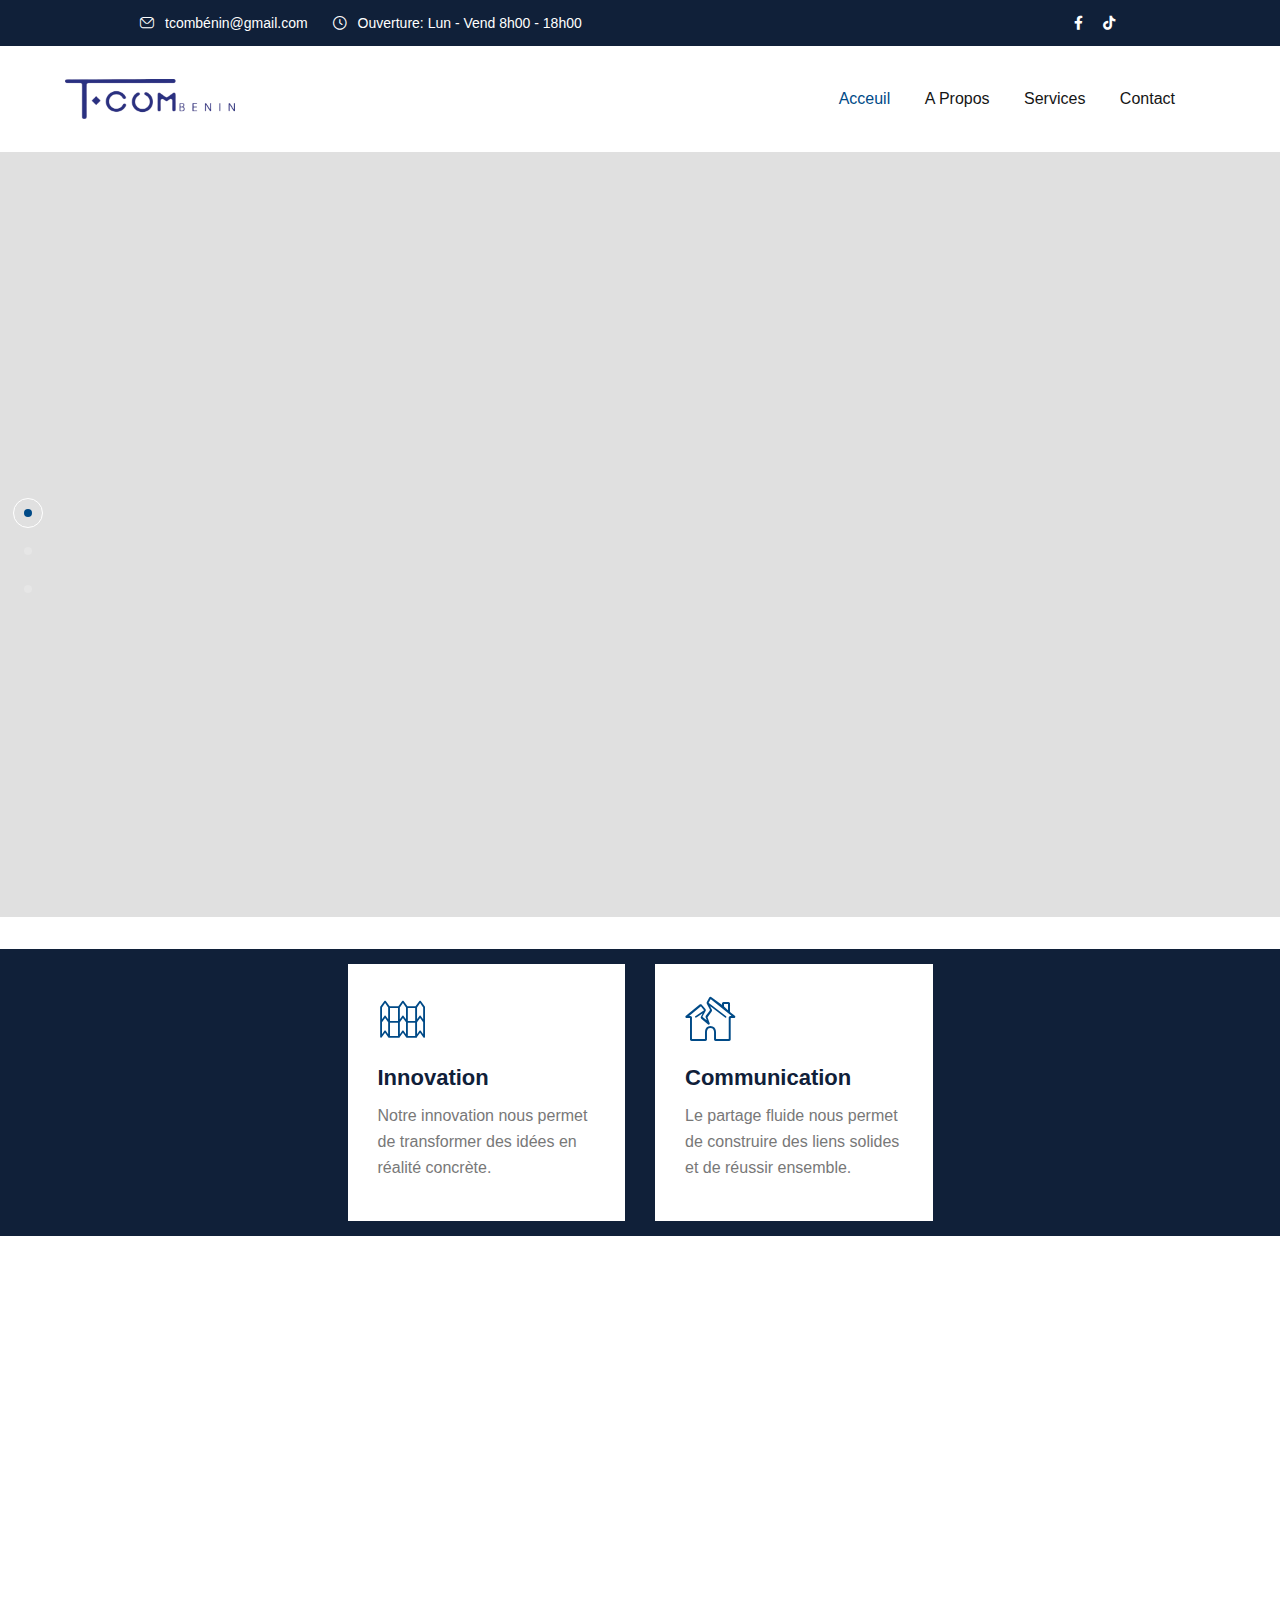
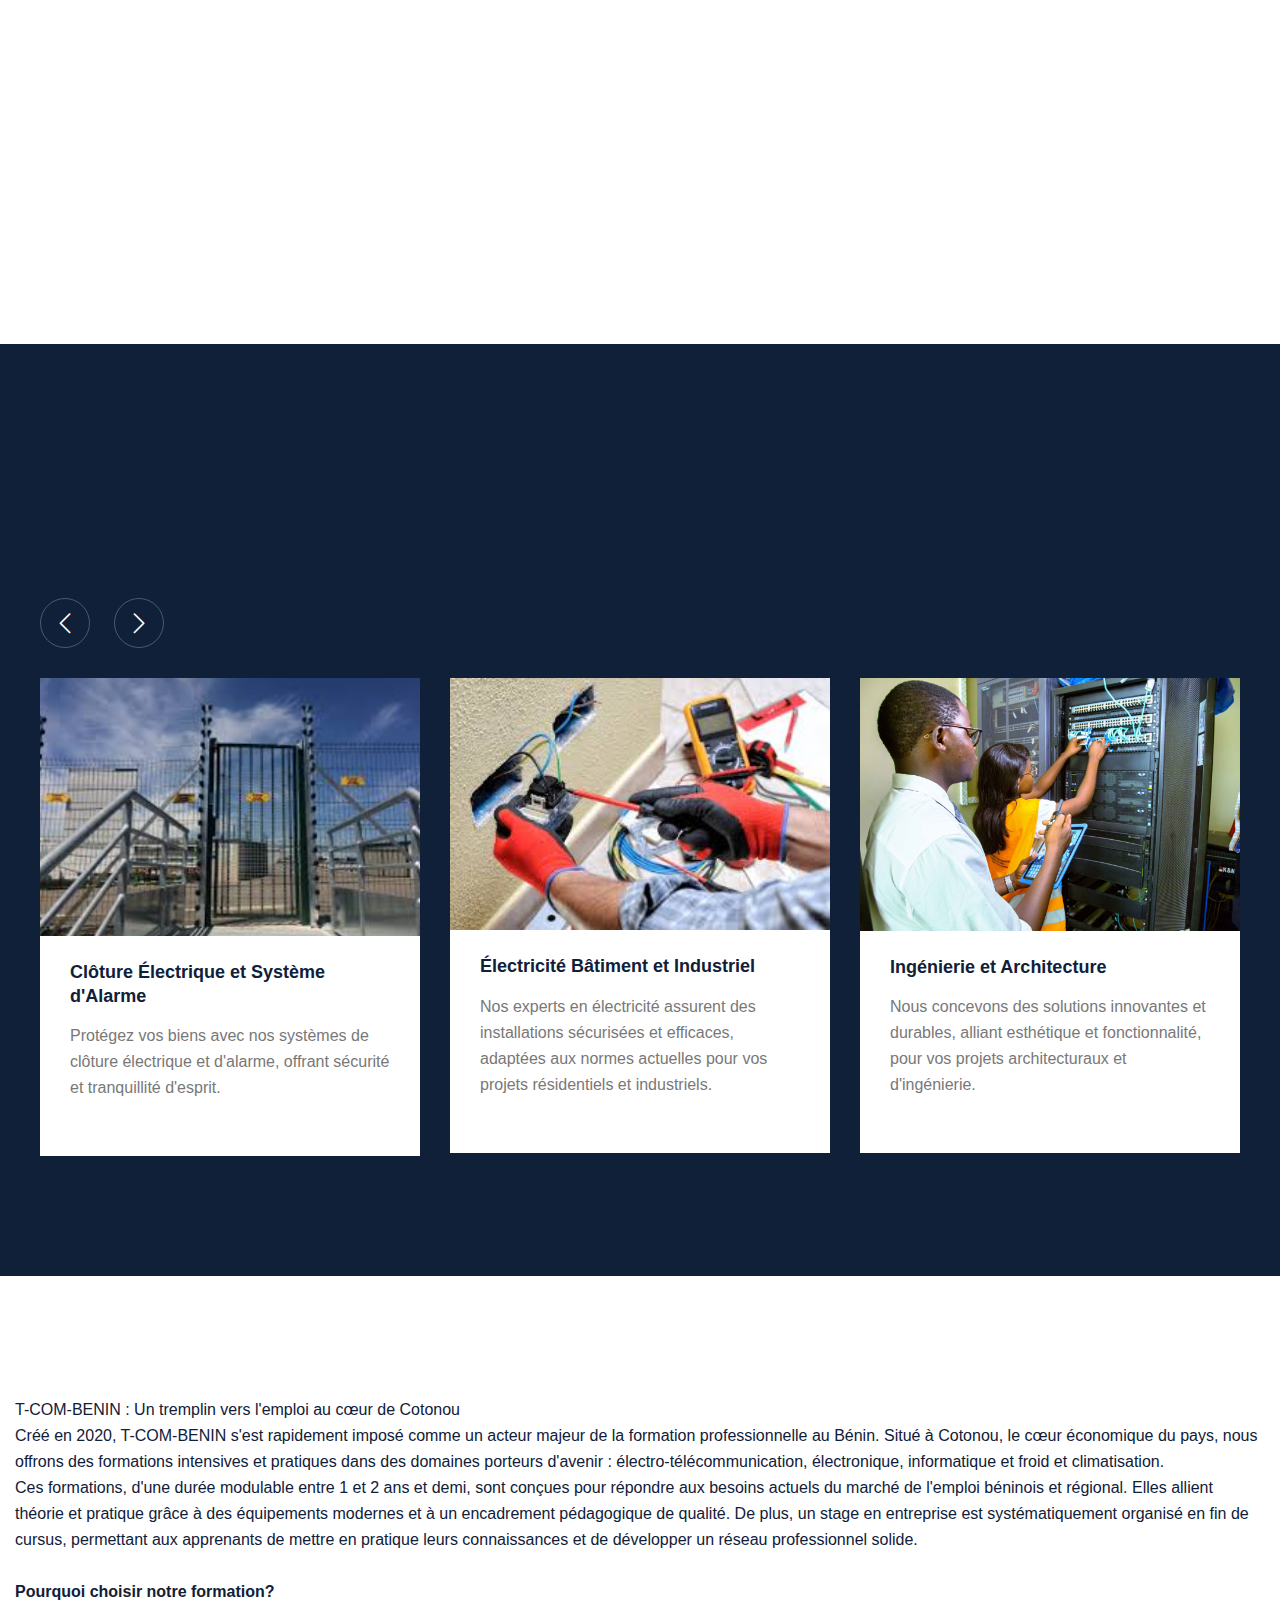
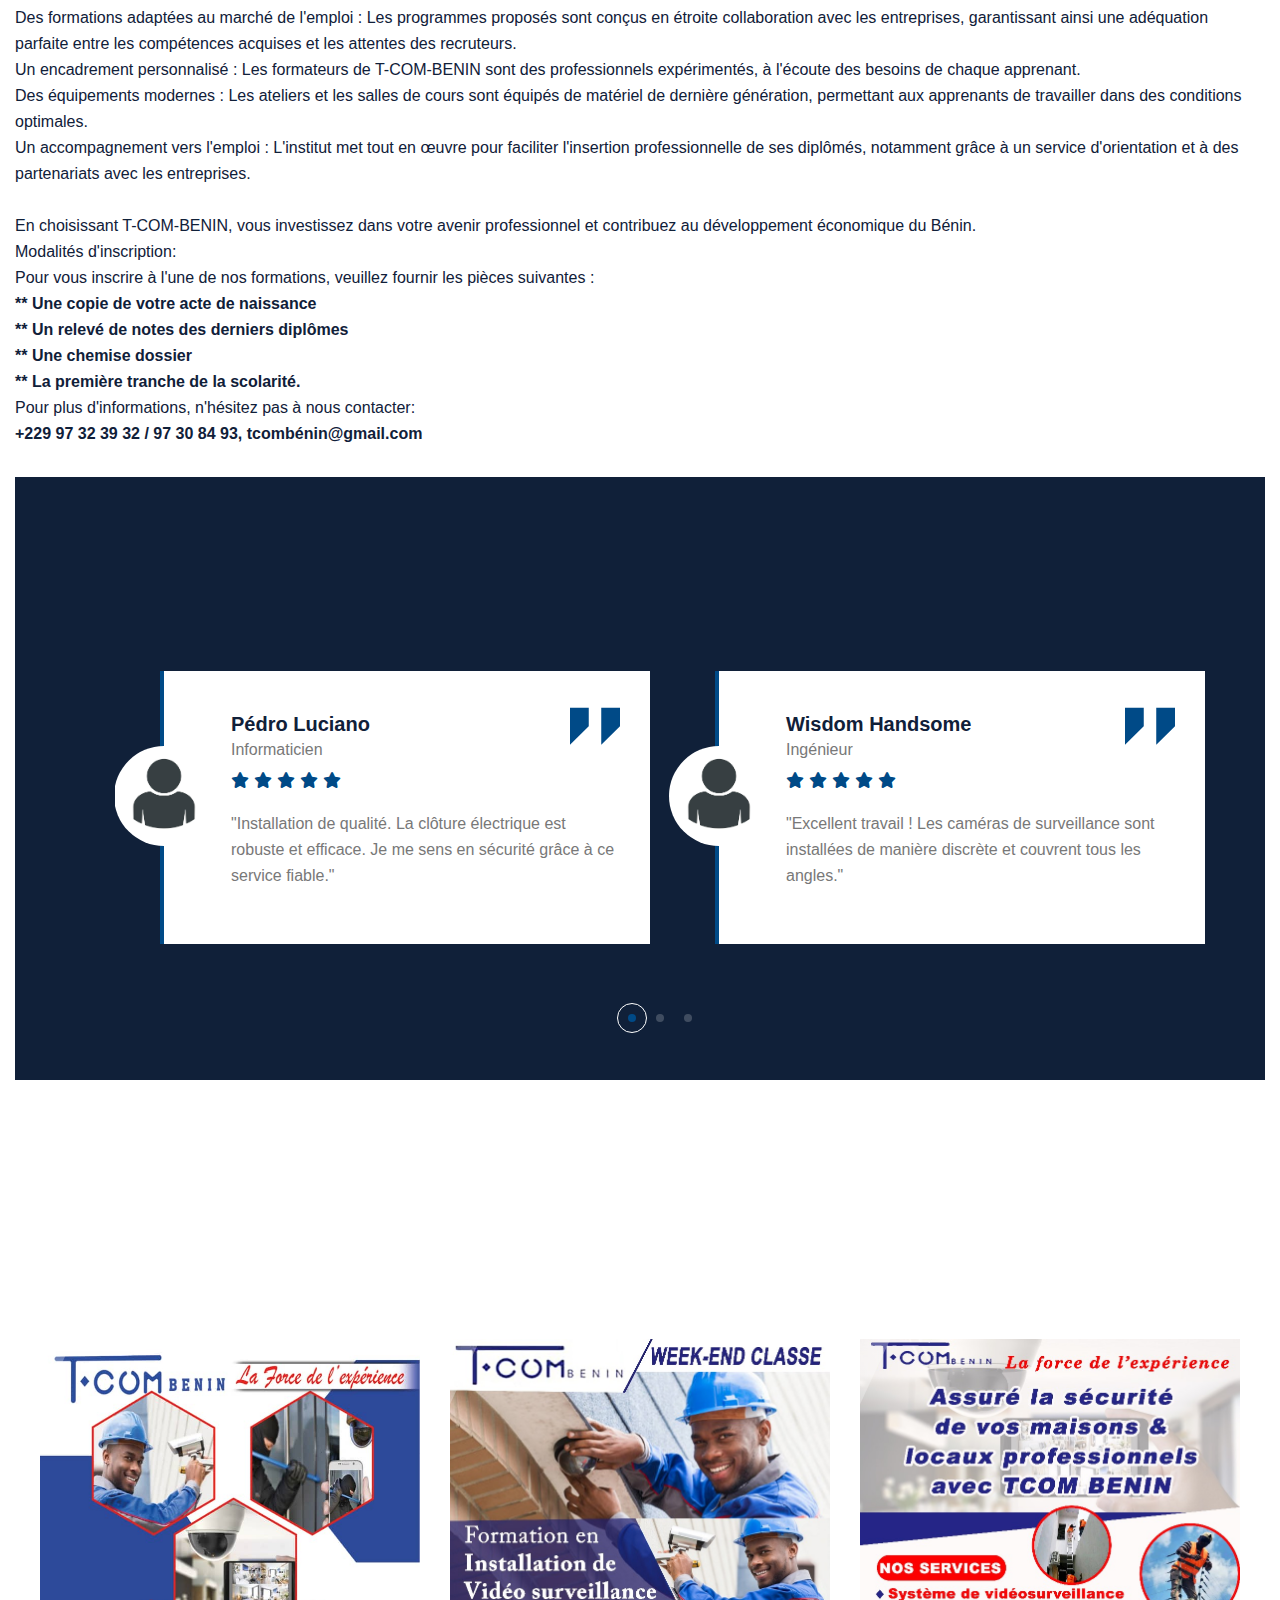
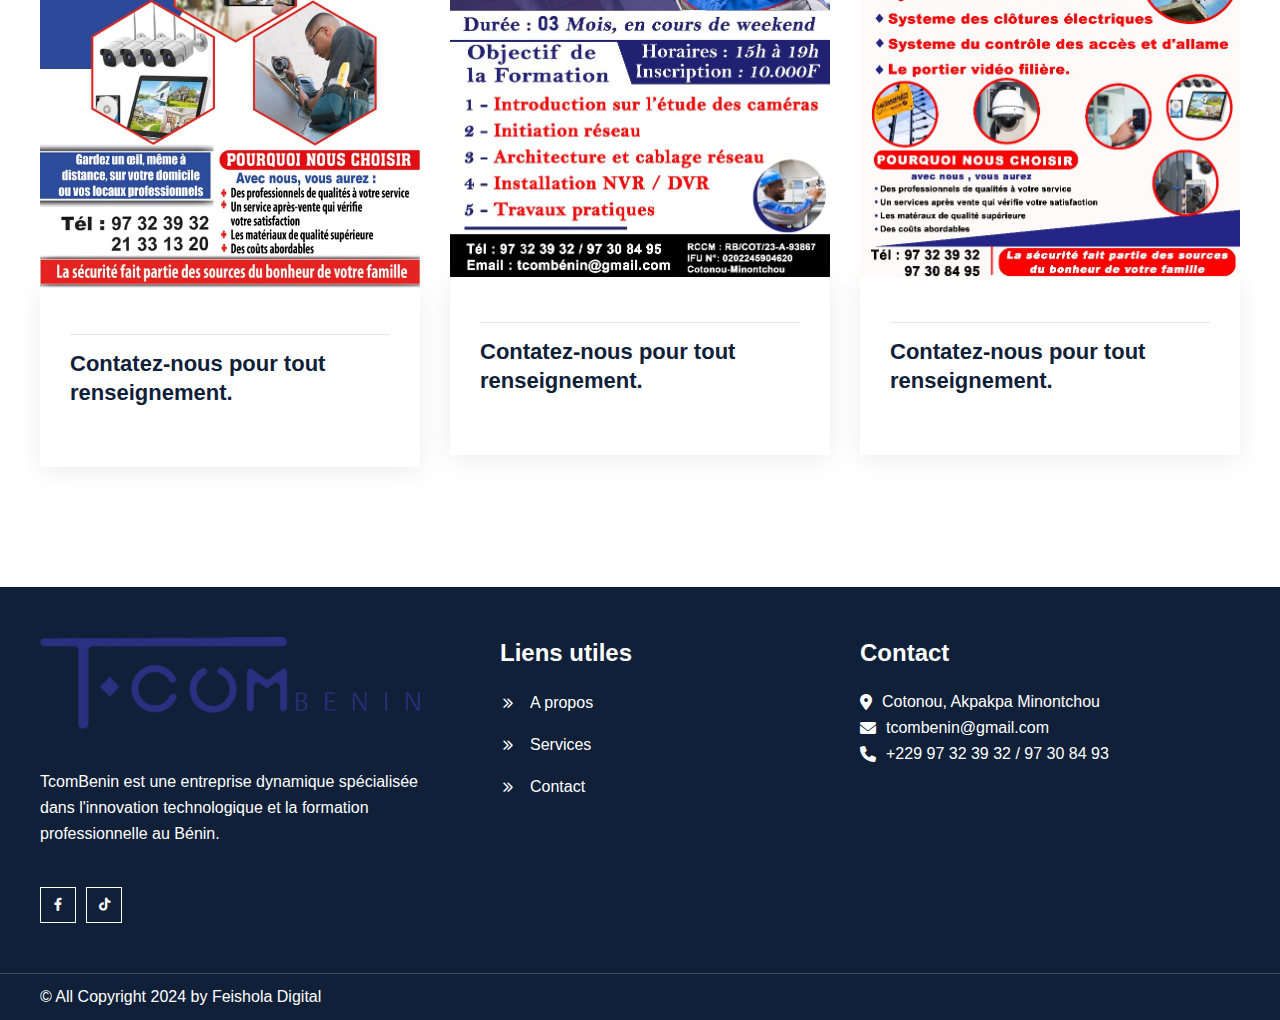
==== commit 8e052e38: "code correcte nouveau reository partie pdg" ====
--- a/index.html
+++ b/index.html
@@ -194,7 +194,7 @@
  <main >
    
  <!-- Banner area start --> 
-<section class="banner-section p-relative fix over">
+<section class="banner-section p-relative fix ">
    <div class="swiper banner-active">
       <div class="swiper-wrapper">
          <!-- block -->
--- a/assets/css/main.css
+++ b/assets/css/main.css
@@ -559,7 +559,7 @@
 -----------------------------------------*/
 .over{
   padding: 15px;
-  overflow: hidden;
+  overflow-x: hidden;
 }
 .body-overlay {
   background-color: #151515;
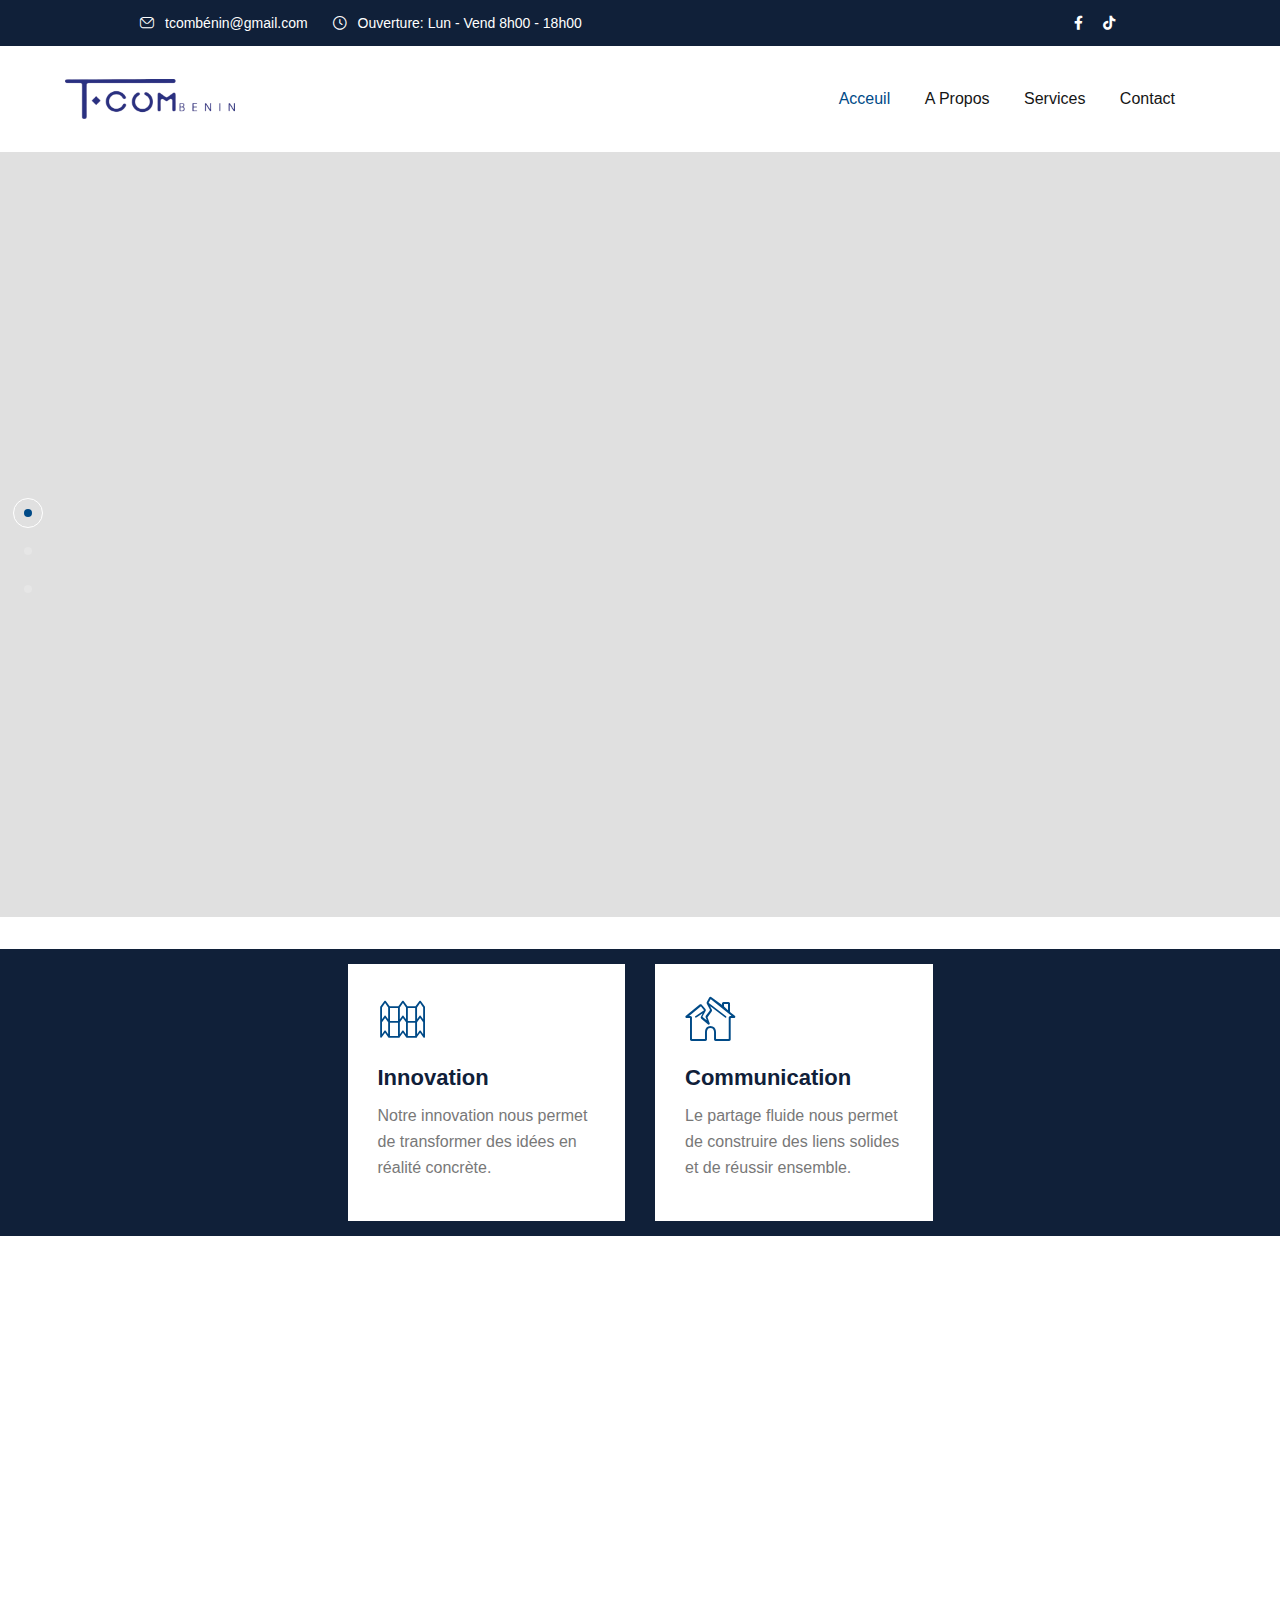
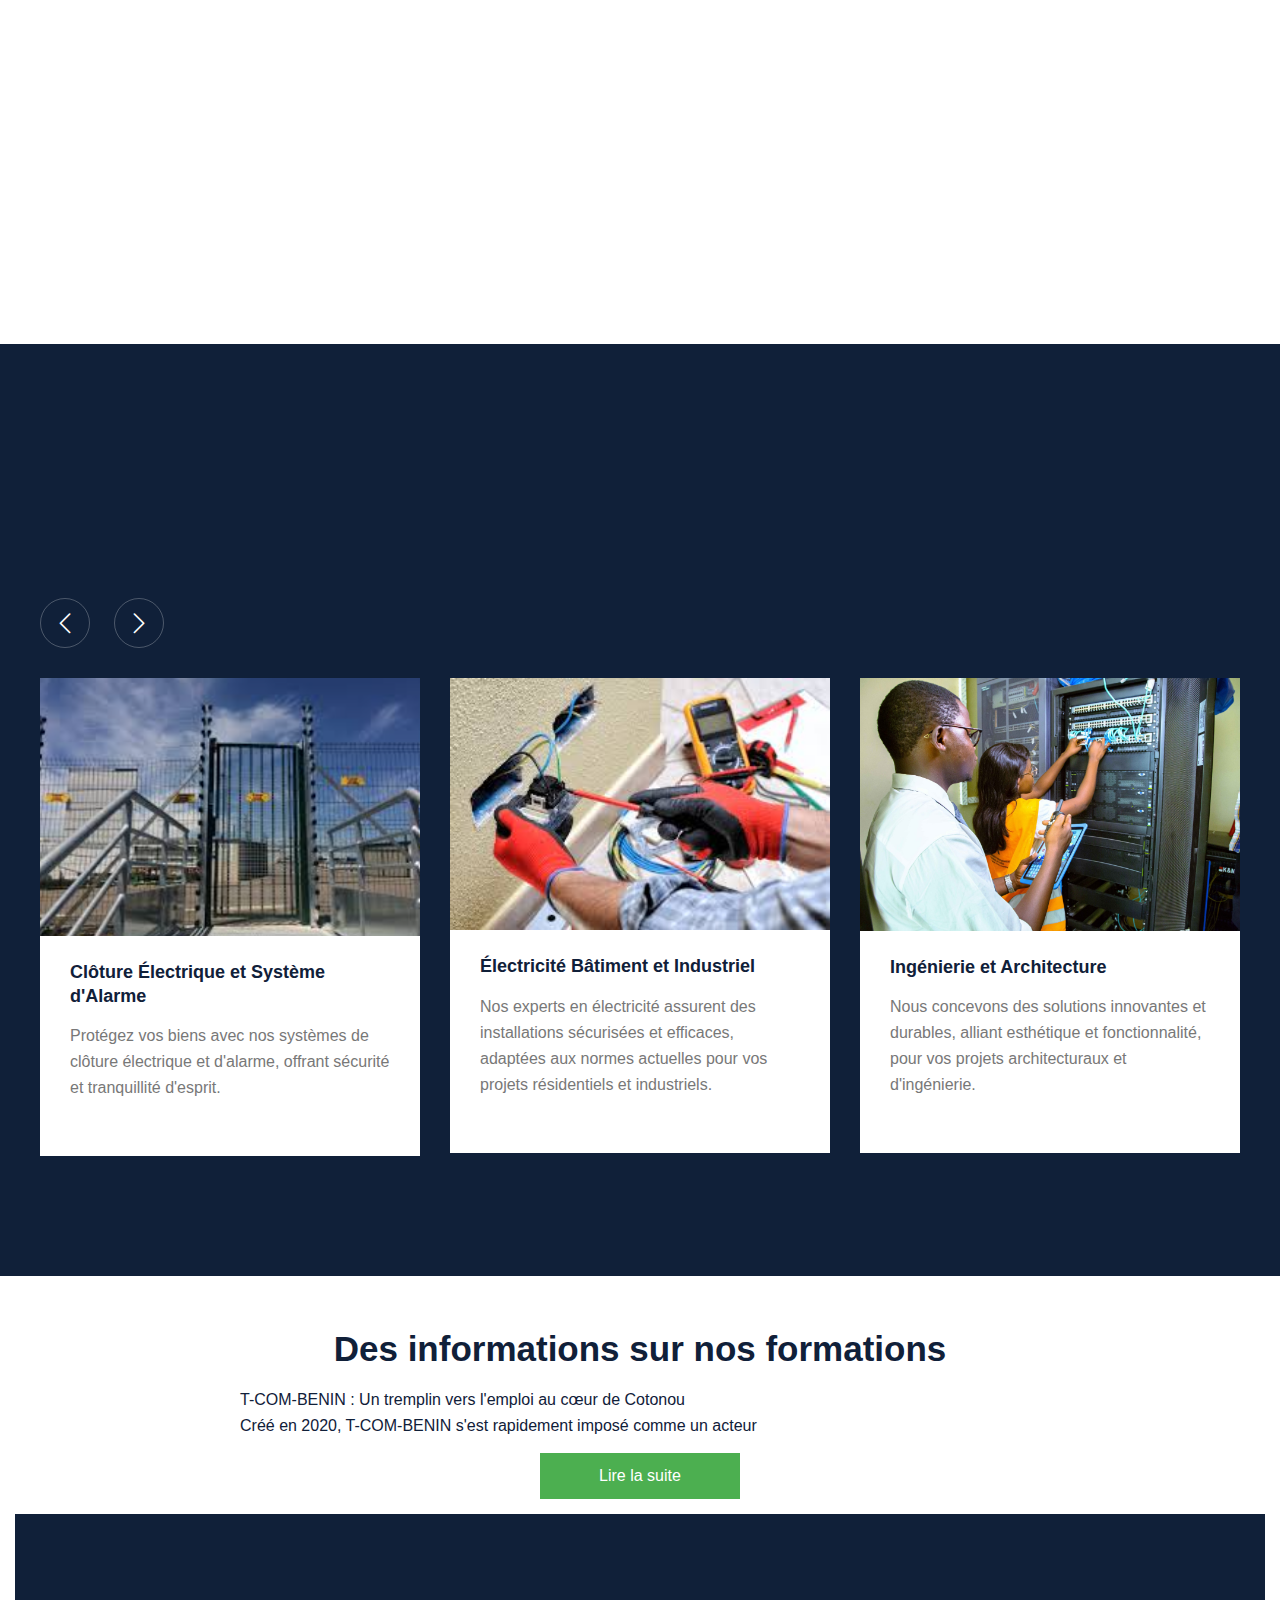
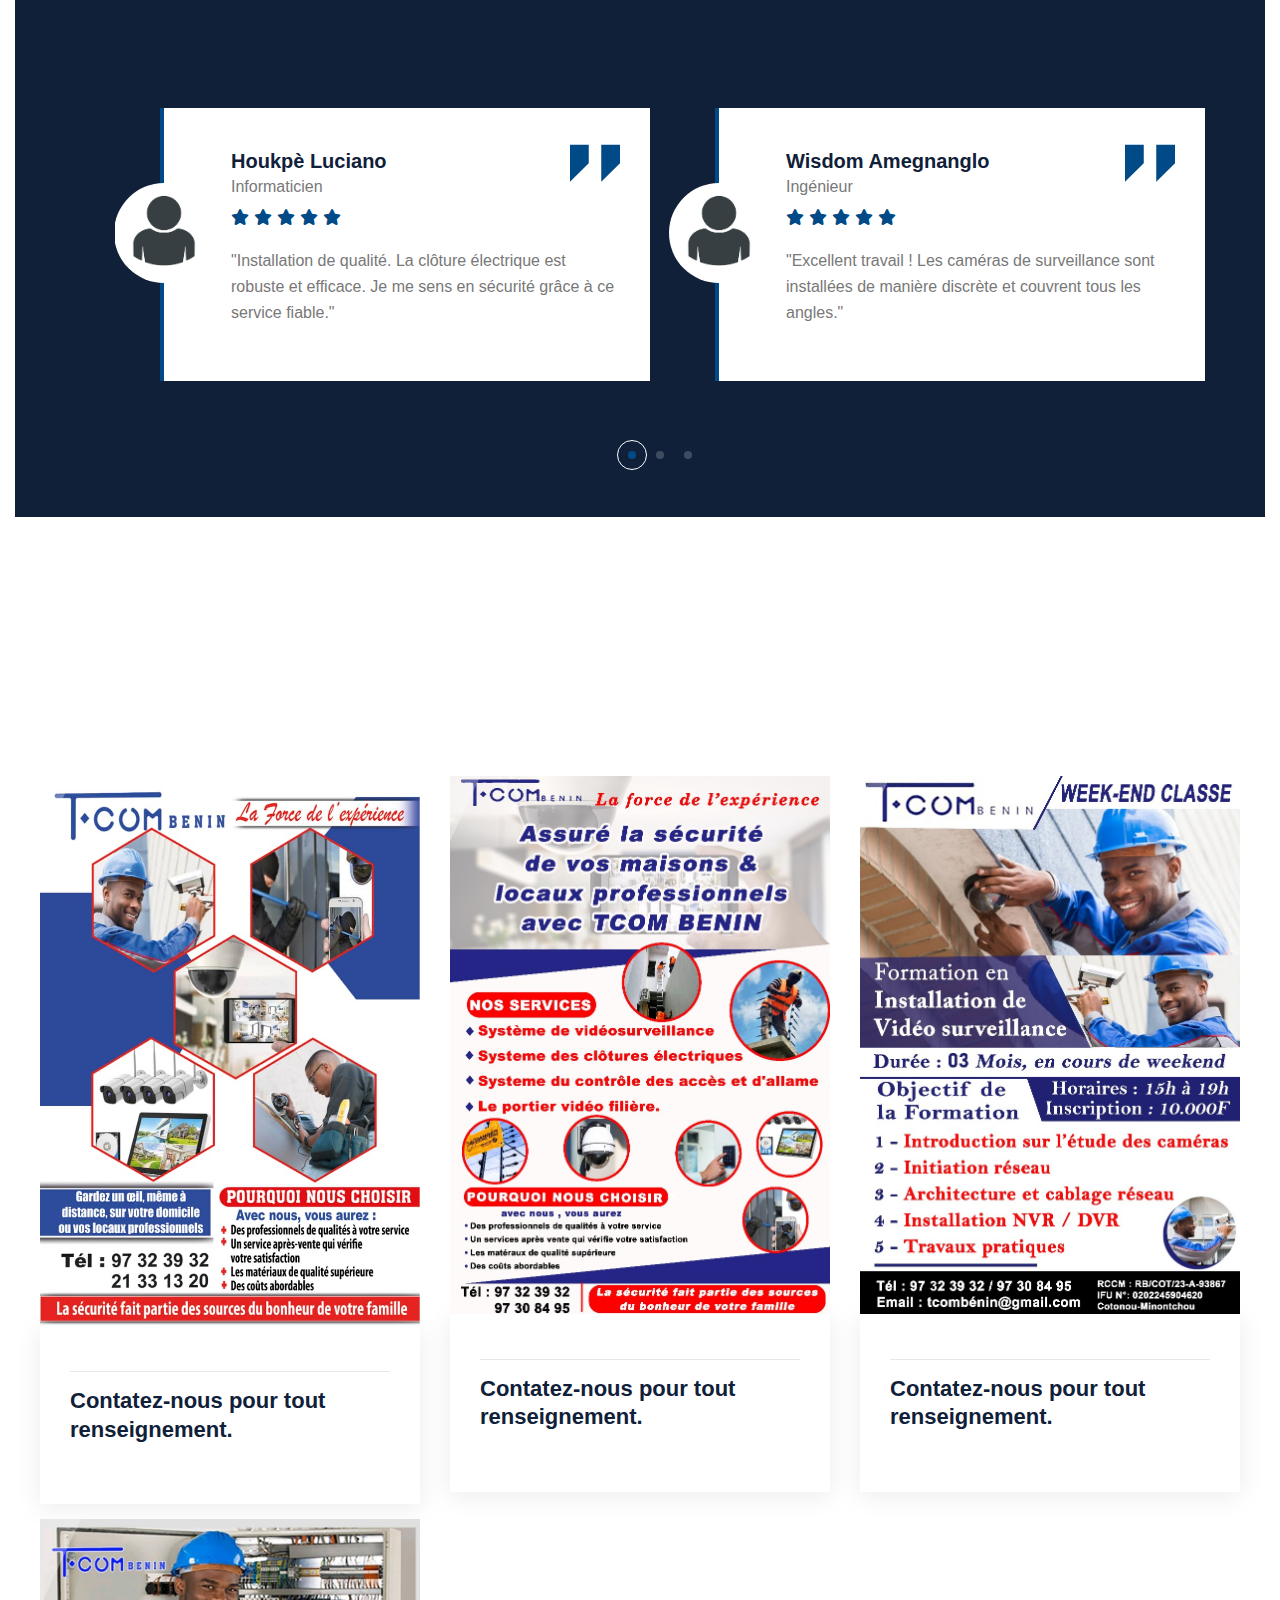
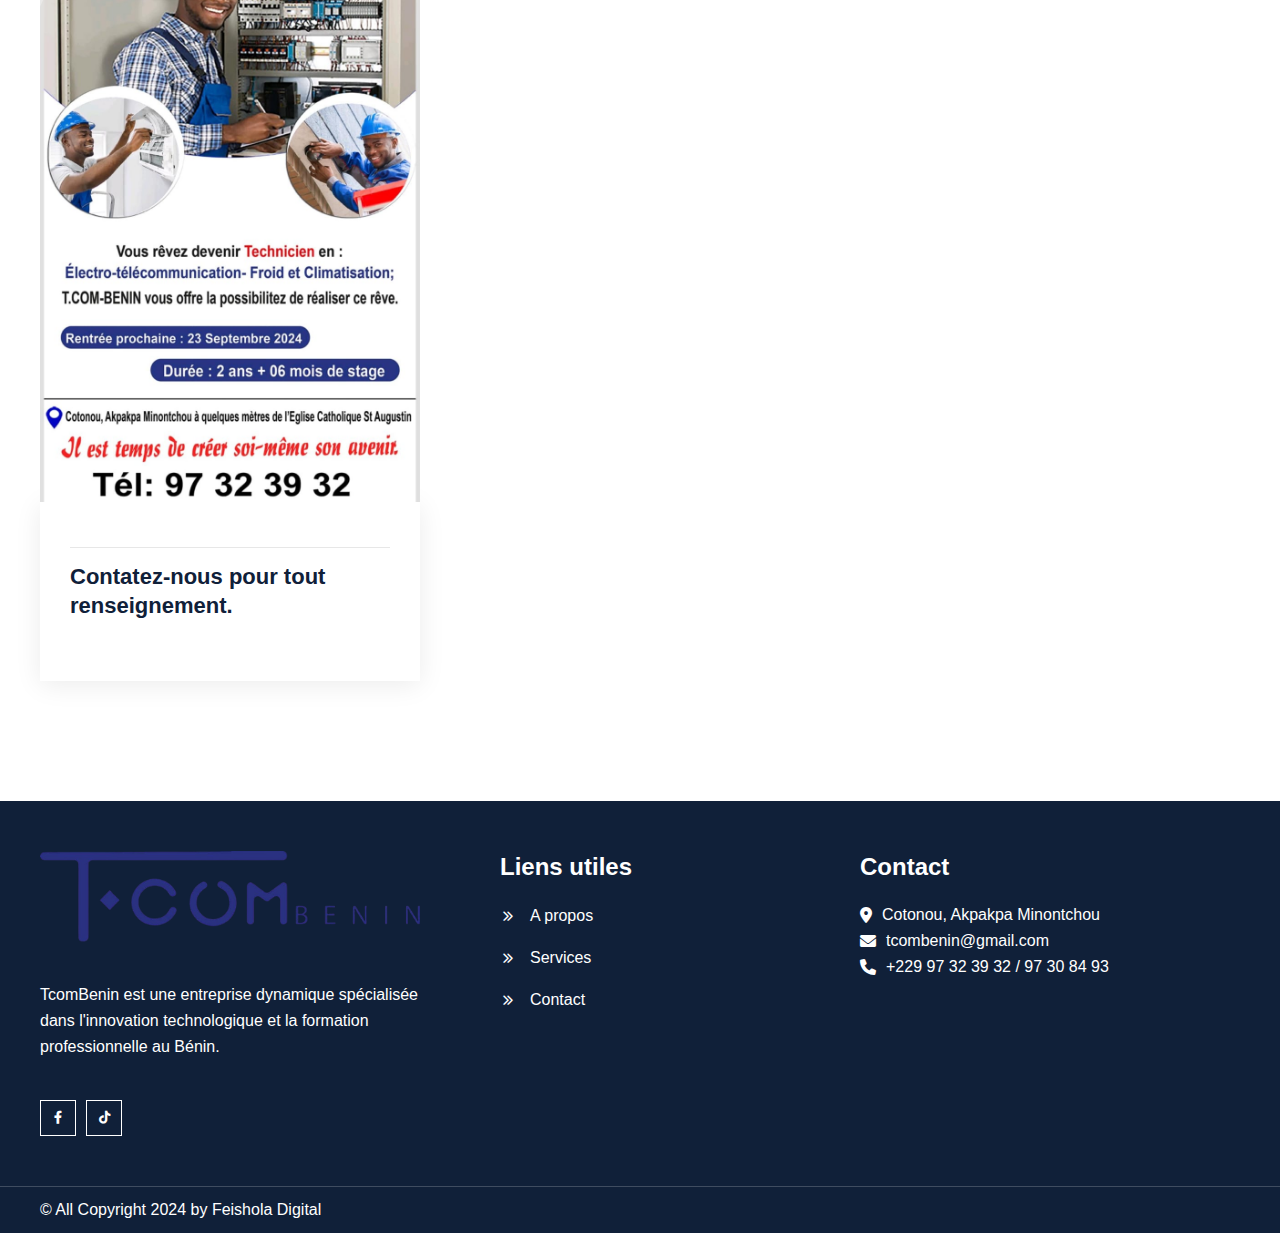
==== commit aa75d5c5: "premier ajouts code correcte" ====
--- a/index.html
+++ b/index.html
@@ -21,6 +21,43 @@
    <link rel="stylesheet" href="assets/css/icomoon.css">
    <link rel="stylesheet" href="assets/css/spacing.css">
    <link rel="stylesheet" href="assets/css/main.css">
+   <link rel="stylesheet" href="styles.css">
+
+   <style>
+      .contenu {
+          max-width: 800px; /* Largeur maximale du conteneur pour éviter que le texte ne soit trop serré */
+          margin: 0 auto; /* Centrer le conteneur */
+          text-align: left; /* Aligner le texte à gauche */
+          font-family: Arial, sans-serif;
+          line-height: 1.6; /* Espacement entre les lignes pour améliorer la lisibilité */
+      }
+
+      .center-heading-on-pc {
+          text-align: center;
+      }
+
+      #lirePlusBtn {
+          background-color: #4CAF50;
+          color: white;
+          padding: 10px 20px;
+          border: none;
+          cursor: pointer;
+          margin-top: 10px;
+          display: block; /* Pour que le bouton prenne toute la largeur disponible */
+          width: 100%;
+          max-width: 200px; /* Limite la largeur du bouton */
+          margin-left: auto; /* Centre le bouton */
+          margin-right: auto;
+      }
+
+      #lirePlusBtn:hover {
+          background-color: #45a049;
+      }
+
+      #more {
+          display: none;
+      }
+  </style>
 </head>
 
 <body>
@@ -496,14 +533,63 @@
  <!-- Service Slider area end --> 
   <div class="ha"></div>
 
-  <section class="responsive-section over">
-   <div class="title-box mb-10 wow fadeInLeft formation" data-wow-delay=".5s">
+<!-- texte sur formation-->
+<div class="contenu">
+   <h3 class="section-title mt-10 center-heading-on-pc">Des informations sur nos formations</h3>
+   <p id="texte">
+       <div class="center-text-on-pc">
+           T-COM-BENIN : Un tremplin vers l'emploi au cœur de Cotonou
+           <br>Créé en 2020, T-COM-BENIN s'est rapidement imposé comme un acteur 
+       </div>
+       <span id="more">
+           majeur de la formation professionnelle au Bénin. Situé à Cotonou, le cœur économique du pays, nous offrons des formations intensives et pratiques dans des domaines porteurs d'avenir : électro-télécommunication, électronique, informatique et froid et climatisation.
+           Ces formations, d'une durée modulable entre 1 et 2 ans et demi, sont conçues pour répondre aux besoins actuels du marché de l'emploi béninois et régional. Elles allient théorie et pratique grâce à des équipements modernes et à un encadrement pédagogique de qualité. De plus, un stage en entreprise est systématiquement organisé en fin de cursus, permettant aux apprenants de mettre en pratique leurs connaissances et de développer un réseau professionnel solide.
+           <strong>Pourquoi choisir notre formation?</strong><br>
+           Des formations adaptées au marché de l'emploi : Les programmes proposés sont conçus en étroite collaboration avec les entreprises, garantissant ainsi une adéquation parfaite entre les compétences acquises et les attentes des recruteurs.<br>
+           Un encadrement personnalisé : Les formateurs de T-COM-BENIN sont des professionnels expérimentés, à l'écoute des besoins de chaque apprenant.<br>
+           Des équipements modernes : Les ateliers et les salles de cours sont équipés de matériel de dernière génération, permettant aux apprenants de travailler dans des conditions optimales.<br>
+           Un accompagnement vers l'emploi : L'institut met tout en œuvre pour faciliter l'insertion professionnelle de ses diplômés, notamment grâce à un service d'orientation et à des partenariats avec les entreprises.
+           <br>
+           En choisissant T-COM-BENIN, vous investissez dans votre avenir professionnel et contribuez au développement économique du Bénin. br
+           <strong style="color: rgba(161, 161, 7, 0.986);">Modalités d'inscription:</strong><br>
+           Pour vous inscrire à l'une de nos formations, veuillez fournir les pièces suivantes :<br>
+           <strong>
+               ** Une copie de votre acte de naissance<br>
+               ** Un relevé de notes des derniers diplômes<br>
+               ** Une chemise dossier<br>
+               ** La première tranche de la scolarité.<br>
+           </strong>
+           Pour plus d'informations, n'hésitez pas à nous contacter:<br>
+           <strong>+229 97 32 39 32 / 97 30 84 93, tcombénin@gmail.com</strong>
+       </span>
+   </p>
+   <button id="lirePlusBtn">Lire la suite</button>
+</div>
+
+<script>
+   document.getElementById("lirePlusBtn").addEventListener("click", function() {
+       var moreText = document.getElementById("more");
+       var btnText = document.getElementById("lirePlusBtn");
+
+       if (moreText.style.display === "none") {
+           moreText.style.display = "inline";
+           btnText.textContent = "Lire moins";
+       } else {
+           moreText.style.display = "none";
+           btnText.textContent = "Lire la suite";
+       }
+   });
+</script>
+<!--
+
+  <section class="responsive-section over contenu">
+   <div class="title-box mb-10 wow fadeInLeft formation" data-wow-<link rel="stylesheet" href="styles.css">=".5s">
        <center><h3 class="section-title mt-10 center-heading-on-pc">Des informations sur nos formations</h3></center>
    </div>  
 
    <div class="center-text-on-pc">
        T-COM-BENIN : Un tremplin vers l'emploi au cœur de Cotonou
-       <br>Créé en 2020, T-COM-BENIN s'est rapidement imposé comme un acteur majeur de la formation professionnelle au Bénin. Situé à Cotonou, le cœur économique du pays, nous offrons des formations intensives et pratiques dans des domaines porteurs d'avenir : électro-télécommunication, électronique, informatique et froid et climatisation.
+       <br>Créé en 2020, T-COM-BENIN  <div id="more" style="display: none;">
    </div>
 
    <div class="center-text-on-pc">
@@ -511,21 +597,17 @@
    </div>
    <br>
    <div class="center-heading-on-pc">
-       <strong>Pourquoi choisir notre formation?</strong><br>
+      
    </div>
    <div class="center-text-on-pc">
-       Des formations adaptées au marché de l'emploi : Les programmes proposés sont conçus en étroite collaboration avec les entreprises, garantissant ainsi une adéquation parfaite entre les compétences acquises et les attentes des recruteurs.<br>
-       Un encadrement personnalisé : Les formateurs de T-COM-BENIN sont des professionnels expérimentés, à l'écoute des besoins de chaque apprenant.<br>
-       Des équipements modernes : Les ateliers et les salles de cours sont équipés de matériel de dernière génération, permettant aux apprenants de travailler dans des conditions optimales.<br>
-       Un accompagnement vers l'emploi : L'institut met tout en œuvre pour faciliter l'insertion professionnelle de ses diplômés, notamment grâce à un service d'orientation et à des partenariats avec les entreprises.
-   </div>
+       
    <br>
    
-       En choisissant T-COM-BENIN, vous investissez dans votre avenir professionnel et contribuez au développement économique du Bénin.
+      
    
    <br>
    <div class="center-heading-on-pc">
-       Modalités d'inscription:
+      
    </div>
    <div class="center-text-on-pc">
        Pour vous inscrire à l'une de nos formations, veuillez fournir les pièces suivantes :<br>
@@ -538,8 +620,10 @@
        Pour plus d'informations, n'hésitez pas à nous contacter:<br>
        <strong>+229 97 32 39 32 / 97 30 84 93, tcombénin@gmail.com</strong>
    </div>
+</div>
+<button id="lirePlusBtn">Lire la suite</button>
 </section>
-
+--> 
 
  <!-- testimonials two area start --> 
  <section class="testimonials-two-section fix over">
@@ -564,7 +648,7 @@
                            <div class="icon-1">
                               <i class="icon-comma-double"></i>
                            </div>
-                           <h4>Pédro Luciano</h4>
+                           <h4>Houkpè Luciano</h4>
                            <span>Informaticien</span>
                            <ul class="ratings">
                               <li><i class="fa fa-star"></i></li>
@@ -585,7 +669,7 @@
                            <div class="icon-1">
                               <i class="icon-comma-double"></i>
                            </div>
-                           <h4>Wisdom Handsome</h4>
+                           <h4>Wisdom Amegnanglo</h4>
                            <span>Ingénieur</span>
                            <ul class="ratings">
                               <li><i class="fa fa-star"></i></li>
@@ -660,6 +744,24 @@
             </div>
          </div>
          <!-- block -->
+         <div class="col-xxl-4 col-xl-4 col-lg-6">
+            <div class="blog-style-one">
+               <a class="blog-image w-img">
+                  <img src="assets/imgs/blog/affiche2.jpeg" alt="">
+               </a>
+               <div class="blog-content">
+                  <!--
+                  <div class="post-meta">
+                    
+                     <span class="p-relative"><i class="fal fa-calendar-alt"></i>Du 01 janvier, 2024 </span>
+                  </div>
+                  -->
+                  <hr>
+                  <h5 class="blog-title mb-30">Contatez-nous pour tout renseignement.</h5>
+                   
+               </div>
+            </div>
+         </div>
          <!-- block -->
          <div class="col-xxl-4 col-xl-4 col-lg-6">
             <div class="blog-style-one">
@@ -684,7 +786,7 @@
          <div class="col-xxl-4 col-xl-4 col-lg-6">
             <div class="blog-style-one">
                <a class="blog-image w-img">
-                  <img src="assets/imgs/blog/Whats.jpeg" alt="">
+                  <img src="assets/imgs/blog/affiche3.jpeg" alt="">
                </a>
                <div class="blog-content">                 
                   <hr>
@@ -762,7 +864,7 @@
    </footer>
    <!-- Footer area end -->
    
-
+   <link rel="stylesheet" href="styles.css">
    <!-- JS here -->
    <script src="assets/js/jquery-3.6.0.min.js"></script>
    <script src="assets/js/waypoints.min.js"></script>
@@ -774,7 +876,7 @@
    <script src="assets/js/counterup.js"></script>
    <script src="assets/js/wow.js"></script>
    <script src="assets/js/main.js"></script>
-
+   <script src="script.js"></script>
 </body>
 
 </html>--- a/assets/css/main.css
+++ b/assets/css/main.css
@@ -548,7 +548,9 @@
   opacity: 0.7;
   visibility: visible;
 }
-
+body{
+  overflow-x: hidden;
+}
 .bd-sticky {
   position: sticky;
   top: 120px;
